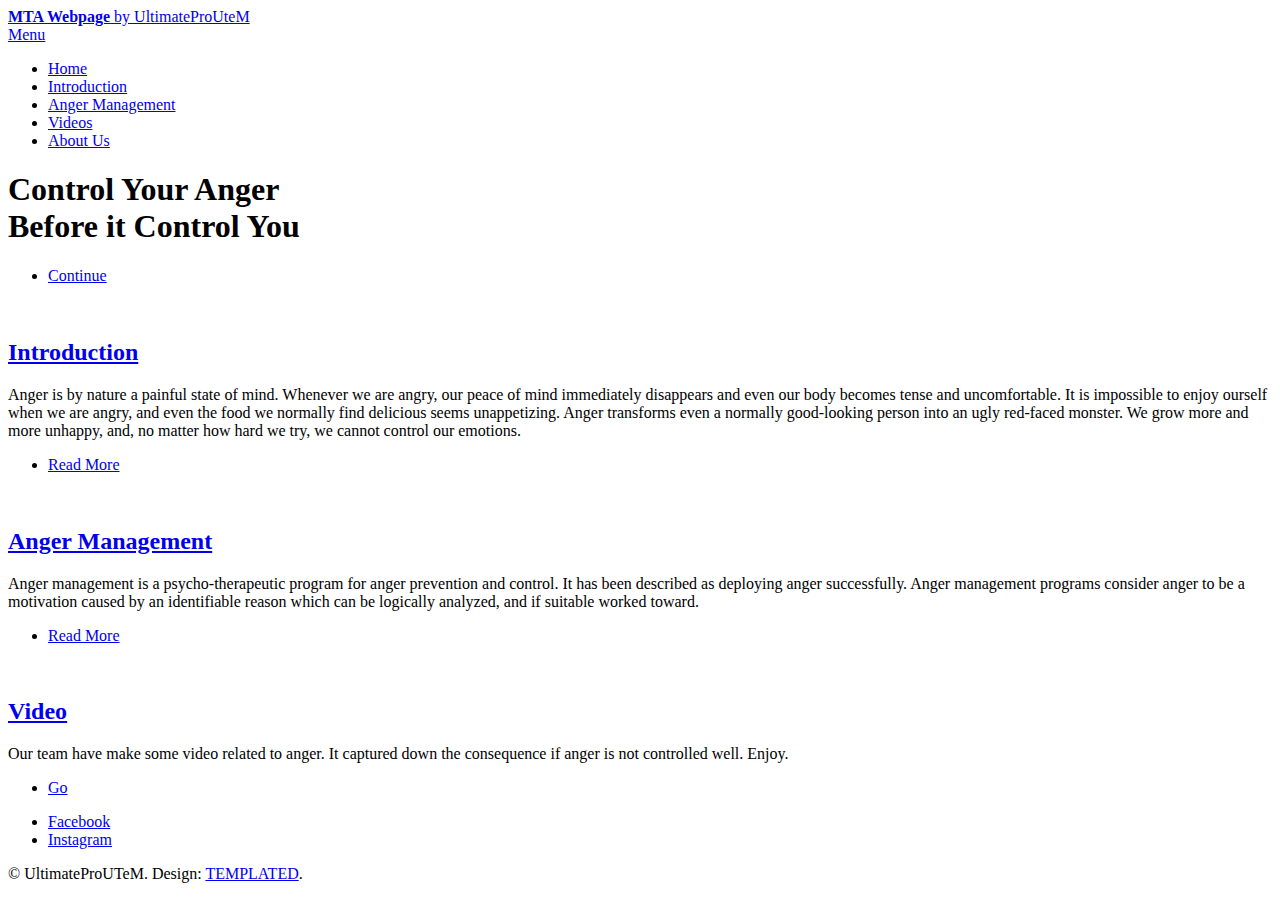
==== index.html @ 997099a2 "Add files via upload" ====
<!DOCTYPE HTML>

<html>
	<head>
		<title>MTA</title>
		<meta charset="utf-8" />
		<meta name="viewport" content="width=device-width, initial-scale=1" />
		<link rel="stylesheet" href="assets/css/main.css" />
	</head>
	<body>

		<!-- Header -->
			<header id="header">
				<a href="index.html" class="logo"><strong>MTA Webpage</strong> by UltimateProUteM</a>
				<nav>
					<a href="#menu">Menu</a>
				</nav>
			</header>

		<!-- Nav -->
			<nav id="menu">
				<ul class="links">
					<li><a href="index.html">Home</a></li>
					<li><a href="generic.html">Introduction</a></li>
					<li><a href="angermanagement.html">Anger Management</a></li>
					<li><a href="elements.html">Videos</a></li>
					<li><a href="aboutus.html">About Us</a></li>
				</ul>
			</nav>

		<!-- Banner -->
			<section id="banner">
				<div class="inner">
					<h1>Control Your Anger <br />
					Before it Control You</h1>
					<ul class="actions">
						<li><a href="#one" class="button alt scrolly big">Continue</a></li>
					</ul>
				</div>
			</section>

		<!-- One -->
			<article id="one" class="post style1">
				<div class="image">
					<img src="images/pic14.jpg" alt="" data-position="75% center" />
				</div>
				<div class="content">
					<div class="inner">
						<header>
							<h2><a href="generic.html">Introduction</a></h2>
						</header>
						<p>Anger is by nature a painful state of mind. Whenever we are angry, our peace of mind immediately disappears and even our body becomes tense and uncomfortable. It is impossible to enjoy ourself when we are angry, and even the food we normally find delicious seems unappetizing. Anger transforms even a normally good-looking person into an ugly red-faced monster. We grow more and more unhappy, and, no matter how hard we try, we cannot control our emotions.</p>
						<ul class="actions">
							<li><a href="generic.html" class="button alt">Read More</a></li>
						</ul>
					</div>
					<div class="postnav">
						<a href="#" class="prev disabled"><span class="icon fa-chevron-up"></span></a>
						<a href="#two" class="scrolly next"><span class="icon fa-chevron-down"></span></a>
					</div>
				</div>
			</article>

		<!-- Two -->
			<article id="two" class="post invert style1 alt">
				<div class="image">
					<img src="images/pic13.jpg" alt="" data-position="10% center" />
				</div>
				<div class="content">
					<div class="inner">
						<header>
							<h2><a href="angermanagement.html">Anger Management</a></h2>
						</header>
						<p>Anger management is a psycho-therapeutic program for anger prevention and control. It has been described as deploying anger successfully. Anger management programs consider anger to be a motivation caused by an identifiable reason which can be logically analyzed, and if suitable worked toward.</p>
						<ul class="actions">
							<li><a href="angermanagement.html" class="button alt">Read More</a></li>
						</ul>
					</div>
					<div class="postnav">
						<a href="#one" class="scrolly prev"><span class="icon fa-chevron-up"></span></a>
						<a href="#three" class="scrolly next"><span class="icon fa-chevron-down"></span></a>
					</div>
				</div>
			</article>

		<!-- Three -->
			<article id="three" class="post style2">
				<div class="image">
					<img src="images/pic12.jpg" alt="" data-position="80% center" />
				</div>
				<div class="content">
					<div class="inner">
						<header>
							<h2><a href="generic.html">Video</a></h2>
						</header>
						<p>Our team have make some video related to anger. It captured down the consequence if anger is not controlled well. Enjoy.</p>
						<ul class="actions">
							<li><a href="elements.html" class="button alt">Go</a></li>
						</ul>
					</div>
					<div class="postnav">
						<a href="#two" class="scrolly prev"><span class="icon fa-chevron-up"></span></a>
						<a href="#four" class="scrolly next"><span class="icon fa-chevron-down"></span></a>
					</div>
				</div>
			</article>
		<!-- Footer -->
			<footer id="footer">
				<ul class="icons">
					<li><a href="https://www.facebook.com/chong.zhizyong?ref=br_rs" class="icon fa-facebook"><span class="label">Facebook</span></a></li>
					<li><a href="#" class="icon fa-instagram"><span class="label">Instagram</span></a></li>
				</ul>
				<div class="copyright">
					&copy; UltimateProUTeM. Design: <a href="https://templated.co">TEMPLATED</a>.
				</div>
			</footer>

		<!-- Scripts -->
			<script src="assets/js/jquery.min.js"></script>
			<script src="assets/js/jquery.scrolly.min.js"></script>
			<script src="assets/js/skel.min.js"></script>
			<script src="assets/js/util.js"></script>
			<script src="assets/js/main.js"></script>

	</body>
</html>
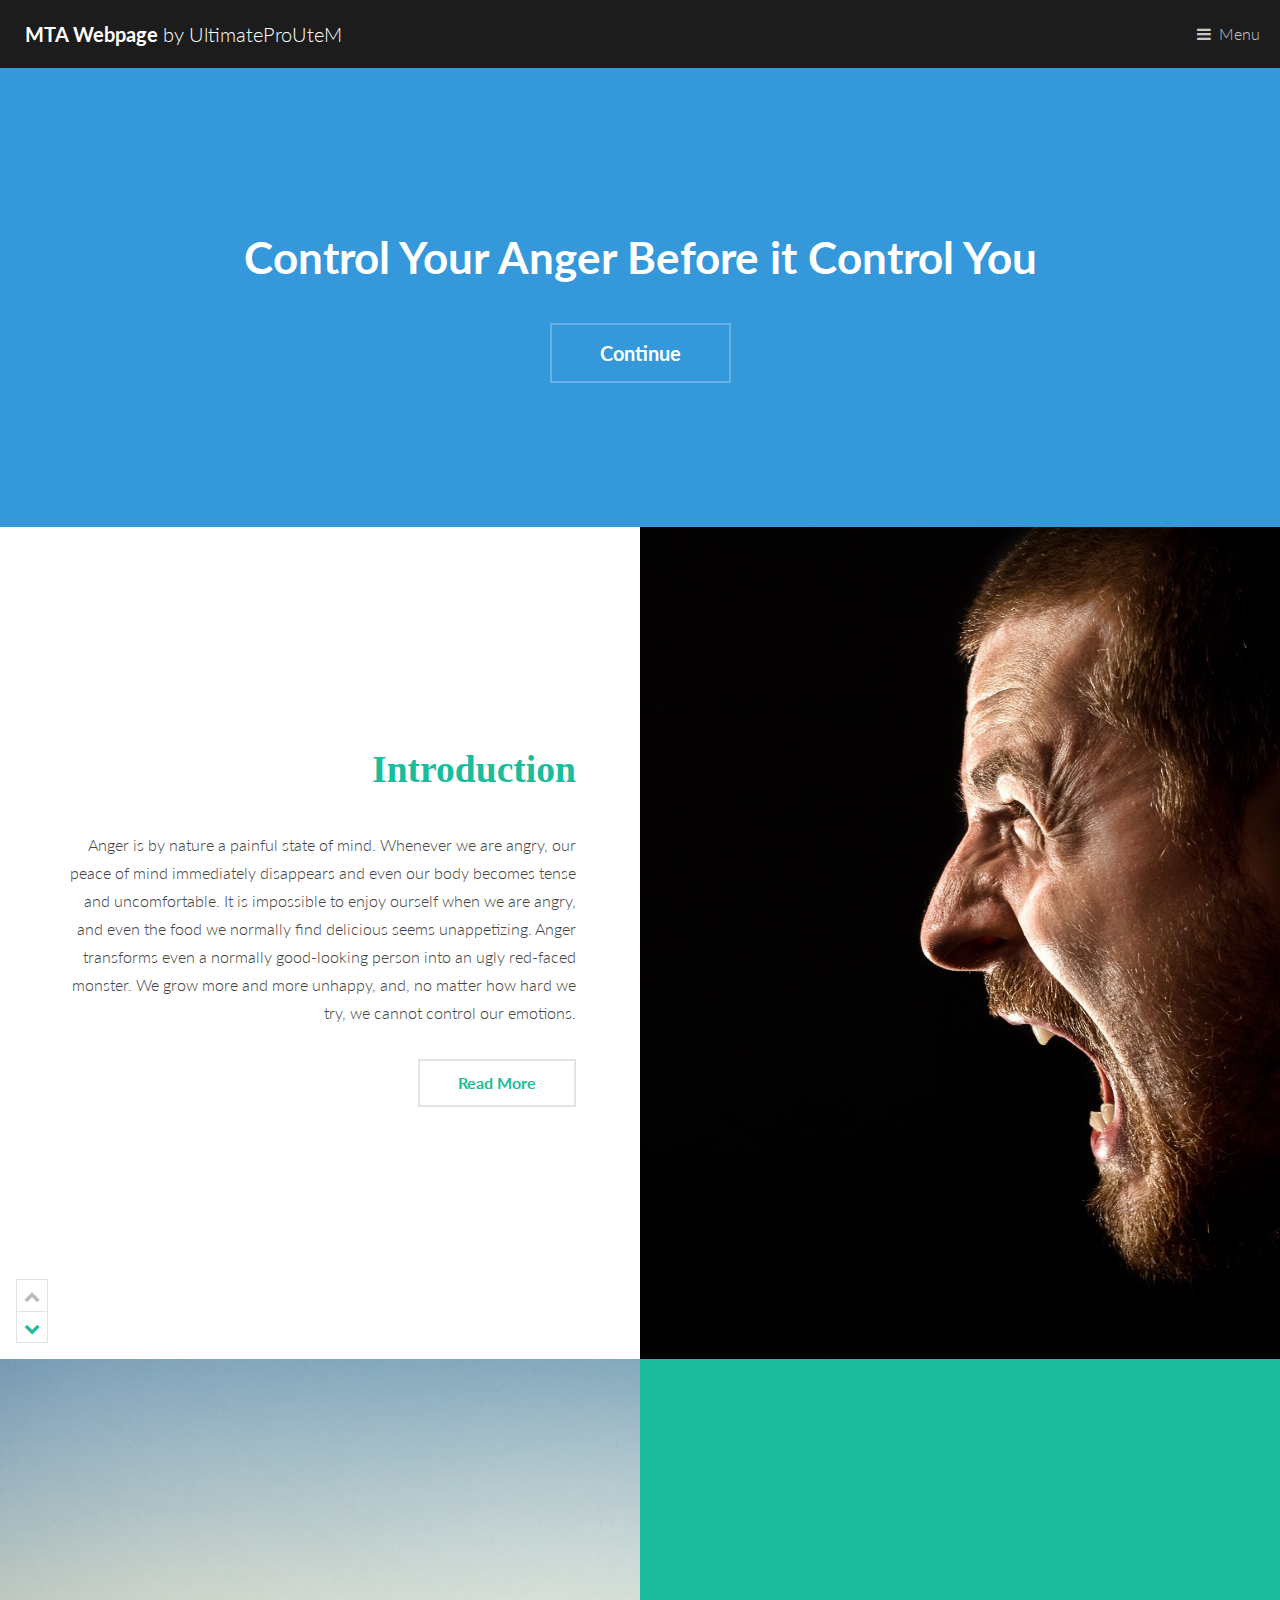
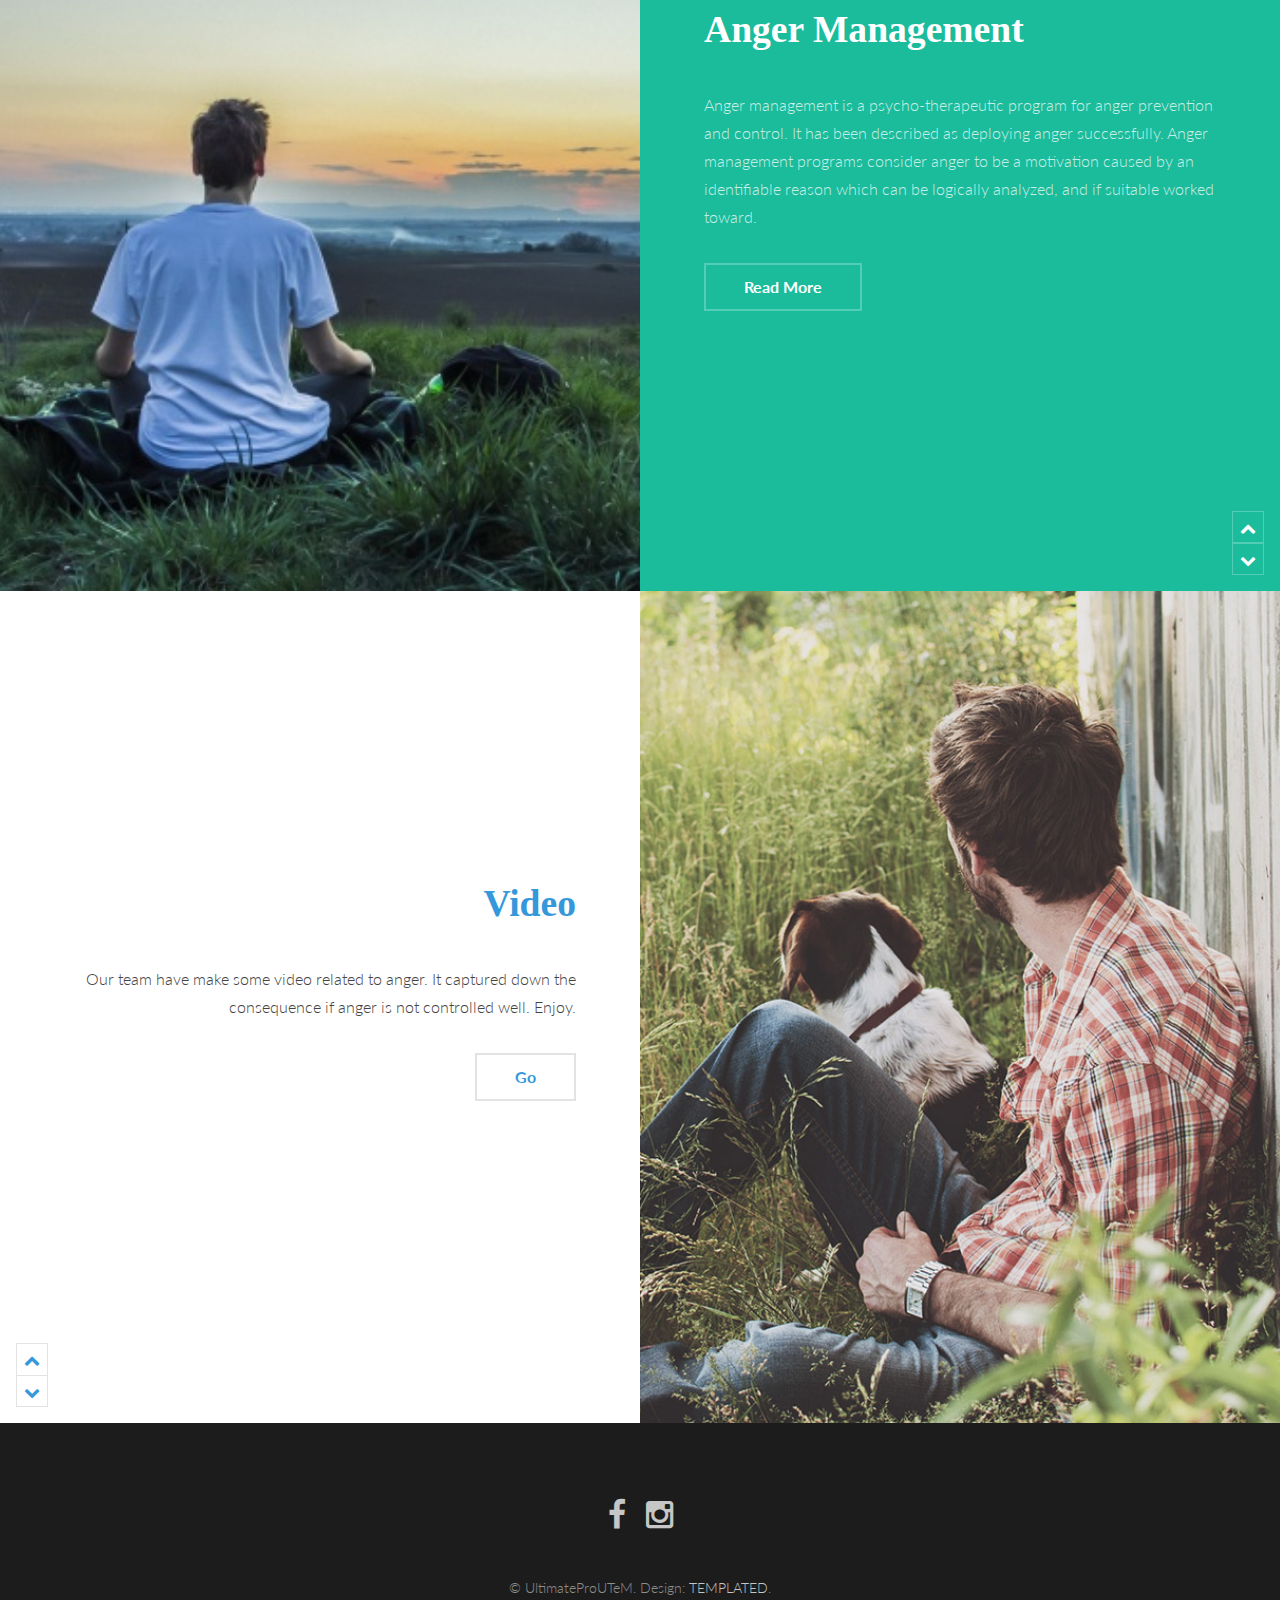
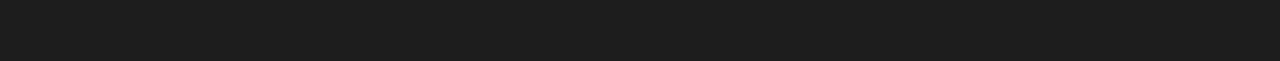
==== commit 951e8641: "Add files via upload" ====
--- a/index.html
+++ b/index.html
@@ -5,6 +5,7 @@
 		<title>MTA</title>
 		<meta charset="utf-8" />
 		<meta name="viewport" content="width=device-width, initial-scale=1" />
+		<link rel="shortcut icon" type="image/x-icon" href="favicon.ico">
 		<link rel="stylesheet" href="assets/css/main.css" />
 	</head>
 	<body>
--- a/assets/css/main.css
+++ b/assets/css/main.css
@@ -0,0 +1,4549 @@
+@charset "UTF-8";
+@import url(font-awesome.min.css);
+@import url("https://fonts.googleapis.com/css?family=Lato:300,700,300italic,700italic");
+
+/*
+	Binary by TEMPLATED
+	templated.co @templatedco
+	Released for free under the Creative Commons Attribution 3.0 license (templated.co/license)
+*/
+
+/* Reset */
+
+	html, body, div, span, applet, object, iframe, h1, h2, h3, h4, h5, h6, p, blockquote, pre, a, abbr, acronym, address, big, cite, code, del, dfn, em, img, ins, kbd, q, s, samp, small, strike, strong, sub, sup, tt, var, b, u, i, center, dl, dt, dd, ol, ul, li, fieldset, form, label, legend, table, caption, tbody, tfoot, thead, tr, th, td, article, aside, canvas, details, embed, figure, figcaption, footer, header, hgroup, menu, nav, output, ruby, section, summary, time, mark, audio, video {
+		margin: 0;
+		padding: 0;
+		border: 0;
+		font-size: 100%;
+		font: inherit;
+		vertical-align: baseline;
+	}
+
+	article, aside, details, figcaption, figure, footer, header, hgroup, menu, nav, section {
+		display: block;
+	}
+
+	body {
+		line-height: 1;
+	}
+
+	ol, ul {
+		list-style: none;
+	}
+
+	blockquote, q {
+		quotes: none;
+	}
+
+	blockquote:before, blockquote:after, q:before, q:after {
+		content: '';
+		content: none;
+	}
+
+	table {
+		border-collapse: collapse;
+		border-spacing: 0;
+	}
+
+	body {
+		-webkit-text-size-adjust: none;
+	}
+
+/* Box Model */
+
+	*, *:before, *:after {
+		-moz-box-sizing: border-box;
+		-webkit-box-sizing: border-box;
+		box-sizing: border-box;
+	}
+
+/* Containers */
+
+	.container {
+		margin-left: auto;
+		margin-right: auto;
+	}
+
+	.container.\31 25\25 {
+		width: 100%;
+		max-width: 100em;
+		min-width: 80em;
+	}
+
+	.container.\37 5\25 {
+		width: 60em;
+	}
+
+	.container.\35 0\25 {
+		width: 40em;
+	}
+
+	.container.\32 5\25 {
+		width: 20em;
+	}
+
+	.container {
+		width: 80em;
+	}
+
+	@media screen and (max-width: 1680px) {
+
+		.container.\31 25\25 {
+			width: 100%;
+			max-width: 100em;
+			min-width: 80em;
+		}
+
+		.container.\37 5\25 {
+			width: 60em;
+		}
+
+		.container.\35 0\25 {
+			width: 40em;
+		}
+
+		.container.\32 5\25 {
+			width: 20em;
+		}
+
+		.container {
+			width: 80em;
+		}
+
+	}
+
+	@media screen and (max-width: 1280px) {
+
+		.container.\31 25\25 {
+			width: 100%;
+			max-width: 81.25em;
+			min-width: 65em;
+		}
+
+		.container.\37 5\25 {
+			width: 48.75em;
+		}
+
+		.container.\35 0\25 {
+			width: 32.5em;
+		}
+
+		.container.\32 5\25 {
+			width: 16.25em;
+		}
+
+		.container {
+			width: 65em;
+		}
+
+	}
+
+	@media screen and (max-width: 980px) {
+
+		.container.\31 25\25 {
+			width: 100%;
+			max-width: 112.5%;
+			min-width: 90%;
+		}
+
+		.container.\37 5\25 {
+			width: 67.5%;
+		}
+
+		.container.\35 0\25 {
+			width: 45%;
+		}
+
+		.container.\32 5\25 {
+			width: 22.5%;
+		}
+
+		.container {
+			width: 90%;
+		}
+
+	}
+
+	@media screen and (max-width: 736px) {
+
+		.container.\31 25\25 {
+			width: 100%;
+			max-width: 112.5%;
+			min-width: 90%;
+		}
+
+		.container.\37 5\25 {
+			width: 67.5%;
+		}
+
+		.container.\35 0\25 {
+			width: 45%;
+		}
+
+		.container.\32 5\25 {
+			width: 22.5%;
+		}
+
+		.container {
+			width: 90% !important;
+		}
+
+	}
+
+	@media screen and (max-width: 480px) {
+
+		.container.\31 25\25 {
+			width: 100%;
+			max-width: 112.5%;
+			min-width: 90%;
+		}
+
+		.container.\37 5\25 {
+			width: 67.5%;
+		}
+
+		.container.\35 0\25 {
+			width: 45%;
+		}
+
+		.container.\32 5\25 {
+			width: 22.5%;
+		}
+
+		.container {
+			width: 90% !important;
+		}
+
+	}
+
+/* Grid */
+
+	.row {
+		border-bottom: solid 1px transparent;
+		-moz-box-sizing: border-box;
+		-webkit-box-sizing: border-box;
+		box-sizing: border-box;
+	}
+
+	.row > * {
+		float: left;
+		-moz-box-sizing: border-box;
+		-webkit-box-sizing: border-box;
+		box-sizing: border-box;
+	}
+
+	.row:after, .row:before {
+		content: '';
+		display: block;
+		clear: both;
+		height: 0;
+	}
+
+	.row.uniform > * > :first-child {
+		margin-top: 0;
+	}
+
+	.row.uniform > * > :last-child {
+		margin-bottom: 0;
+	}
+
+	.row.\30 \25 > * {
+		padding: 0 0 0 0em;
+	}
+
+	.row.\30 \25 {
+		margin: 0 0 -1px 0em;
+	}
+
+	.row.uniform.\30 \25 > * {
+		padding: 0em 0 0 0em;
+	}
+
+	.row.uniform.\30 \25 {
+		margin: 0em 0 -1px 0em;
+	}
+
+	.row > * {
+		padding: 0 0 0 2em;
+	}
+
+	.row {
+		margin: 0 0 -1px -2em;
+	}
+
+	.row.uniform > * {
+		padding: 2em 0 0 2em;
+	}
+
+	.row.uniform {
+		margin: -2em 0 -1px -2em;
+	}
+
+	.row.\32 00\25 > * {
+		padding: 0 0 0 4em;
+	}
+
+	.row.\32 00\25 {
+		margin: 0 0 -1px -4em;
+	}
+
+	.row.uniform.\32 00\25 > * {
+		padding: 4em 0 0 4em;
+	}
+
+	.row.uniform.\32 00\25 {
+		margin: -4em 0 -1px -4em;
+	}
+
+	.row.\31 50\25 > * {
+		padding: 0 0 0 3em;
+	}
+
+	.row.\31 50\25 {
+		margin: 0 0 -1px -3em;
+	}
+
+	.row.uniform.\31 50\25 > * {
+		padding: 3em 0 0 3em;
+	}
+
+	.row.uniform.\31 50\25 {
+		margin: -3em 0 -1px -3em;
+	}
+
+	.row.\35 0\25 > * {
+		padding: 0 0 0 1em;
+	}
+
+	.row.\35 0\25 {
+		margin: 0 0 -1px -1em;
+	}
+
+	.row.uniform.\35 0\25 > * {
+		padding: 1em 0 0 1em;
+	}
+
+	.row.uniform.\35 0\25 {
+		margin: -1em 0 -1px -1em;
+	}
+
+	.row.\32 5\25 > * {
+		padding: 0 0 0 0.5em;
+	}
+
+	.row.\32 5\25 {
+		margin: 0 0 -1px -0.5em;
+	}
+
+	.row.uniform.\32 5\25 > * {
+		padding: 0.5em 0 0 0.5em;
+	}
+
+	.row.uniform.\32 5\25 {
+		margin: -0.5em 0 -1px -0.5em;
+	}
+
+	.\31 2u, .\31 2u\24 {
+		width: 100%;
+		clear: none;
+		margin-left: 0;
+	}
+
+	.\31 1u, .\31 1u\24 {
+		width: 91.6666666667%;
+		clear: none;
+		margin-left: 0;
+	}
+
+	.\31 0u, .\31 0u\24 {
+		width: 83.3333333333%;
+		clear: none;
+		margin-left: 0;
+	}
+
+	.\39 u, .\39 u\24 {
+		width: 75%;
+		clear: none;
+		margin-left: 0;
+	}
+
+	.\38 u, .\38 u\24 {
+		width: 66.6666666667%;
+		clear: none;
+		margin-left: 0;
+	}
+
+	.\37 u, .\37 u\24 {
+		width: 58.3333333333%;
+		clear: none;
+		margin-left: 0;
+	}
+
+	.\36 u, .\36 u\24 {
+		width: 50%;
+		clear: none;
+		margin-left: 0;
+	}
+
+	.\35 u, .\35 u\24 {
+		width: 41.6666666667%;
+		clear: none;
+		margin-left: 0;
+	}
+
+	.\34 u, .\34 u\24 {
+		width: 33.3333333333%;
+		clear: none;
+		margin-left: 0;
+	}
+
+	.\33 u, .\33 u\24 {
+		width: 25%;
+		clear: none;
+		margin-left: 0;
+	}
+
+	.\32 u, .\32 u\24 {
+		width: 16.6666666667%;
+		clear: none;
+		margin-left: 0;
+	}
+
+	.\31 u, .\31 u\24 {
+		width: 8.3333333333%;
+		clear: none;
+		margin-left: 0;
+	}
+
+	.\31 2u\24 + *,
+	.\31 1u\24 + *,
+	.\31 0u\24 + *,
+	.\39 u\24 + *,
+	.\38 u\24 + *,
+	.\37 u\24 + *,
+	.\36 u\24 + *,
+	.\35 u\24 + *,
+	.\34 u\24 + *,
+	.\33 u\24 + *,
+	.\32 u\24 + *,
+	.\31 u\24 + * {
+		clear: left;
+	}
+
+	.\-11u {
+		margin-left: 91.66667%;
+	}
+
+	.\-10u {
+		margin-left: 83.33333%;
+	}
+
+	.\-9u {
+		margin-left: 75%;
+	}
+
+	.\-8u {
+		margin-left: 66.66667%;
+	}
+
+	.\-7u {
+		margin-left: 58.33333%;
+	}
+
+	.\-6u {
+		margin-left: 50%;
+	}
+
+	.\-5u {
+		margin-left: 41.66667%;
+	}
+
+	.\-4u {
+		margin-left: 33.33333%;
+	}
+
+	.\-3u {
+		margin-left: 25%;
+	}
+
+	.\-2u {
+		margin-left: 16.66667%;
+	}
+
+	.\-1u {
+		margin-left: 8.33333%;
+	}
+
+	@media screen and (max-width: 1680px) {
+
+		.row > * {
+			padding: 0 0 0 2em;
+		}
+
+		.row {
+			margin: 0 0 -1px -2em;
+		}
+
+		.row.uniform > * {
+			padding: 2em 0 0 2em;
+		}
+
+		.row.uniform {
+			margin: -2em 0 -1px -2em;
+		}
+
+		.row.\32 00\25 > * {
+			padding: 0 0 0 4em;
+		}
+
+		.row.\32 00\25 {
+			margin: 0 0 -1px -4em;
+		}
+
+		.row.uniform.\32 00\25 > * {
+			padding: 4em 0 0 4em;
+		}
+
+		.row.uniform.\32 00\25 {
+			margin: -4em 0 -1px -4em;
+		}
+
+		.row.\31 50\25 > * {
+			padding: 0 0 0 3em;
+		}
+
+		.row.\31 50\25 {
+			margin: 0 0 -1px -3em;
+		}
+
+		.row.uniform.\31 50\25 > * {
+			padding: 3em 0 0 3em;
+		}
+
+		.row.uniform.\31 50\25 {
+			margin: -3em 0 -1px -3em;
+		}
+
+		.row.\35 0\25 > * {
+			padding: 0 0 0 1em;
+		}
+
+		.row.\35 0\25 {
+			margin: 0 0 -1px -1em;
+		}
+
+		.row.uniform.\35 0\25 > * {
+			padding: 1em 0 0 1em;
+		}
+
+		.row.uniform.\35 0\25 {
+			margin: -1em 0 -1px -1em;
+		}
+
+		.row.\32 5\25 > * {
+			padding: 0 0 0 0.5em;
+		}
+
+		.row.\32 5\25 {
+			margin: 0 0 -1px -0.5em;
+		}
+
+		.row.uniform.\32 5\25 > * {
+			padding: 0.5em 0 0 0.5em;
+		}
+
+		.row.uniform.\32 5\25 {
+			margin: -0.5em 0 -1px -0.5em;
+		}
+
+		.\31 2u\28xlarge\29, .\31 2u\24\28xlarge\29 {
+			width: 100%;
+			clear: none;
+			margin-left: 0;
+		}
+
+		.\31 1u\28xlarge\29, .\31 1u\24\28xlarge\29 {
+			width: 91.6666666667%;
+			clear: none;
+			margin-left: 0;
+		}
+
+		.\31 0u\28xlarge\29, .\31 0u\24\28xlarge\29 {
+			width: 83.3333333333%;
+			clear: none;
+			margin-left: 0;
+		}
+
+		.\39 u\28xlarge\29, .\39 u\24\28xlarge\29 {
+			width: 75%;
+			clear: none;
+			margin-left: 0;
+		}
+
+		.\38 u\28xlarge\29, .\38 u\24\28xlarge\29 {
+			width: 66.6666666667%;
+			clear: none;
+			margin-left: 0;
+		}
+
+		.\37 u\28xlarge\29, .\37 u\24\28xlarge\29 {
+			width: 58.3333333333%;
+			clear: none;
+			margin-left: 0;
+		}
+
+		.\36 u\28xlarge\29, .\36 u\24\28xlarge\29 {
+			width: 50%;
+			clear: none;
+			margin-left: 0;
+		}
+
+		.\35 u\28xlarge\29, .\35 u\24\28xlarge\29 {
+			width: 41.6666666667%;
+			clear: none;
+			margin-left: 0;
+		}
+
+		.\34 u\28xlarge\29, .\34 u\24\28xlarge\29 {
+			width: 33.3333333333%;
+			clear: none;
+			margin-left: 0;
+		}
+
+		.\33 u\28xlarge\29, .\33 u\24\28xlarge\29 {
+			width: 25%;
+			clear: none;
+			margin-left: 0;
+		}
+
+		.\32 u\28xlarge\29, .\32 u\24\28xlarge\29 {
+			width: 16.6666666667%;
+			clear: none;
+			margin-left: 0;
+		}
+
+		.\31 u\28xlarge\29, .\31 u\24\28xlarge\29 {
+			width: 8.3333333333%;
+			clear: none;
+			margin-left: 0;
+		}
+
+		.\31 2u\24\28xlarge\29 + *,
+		.\31 1u\24\28xlarge\29 + *,
+		.\31 0u\24\28xlarge\29 + *,
+		.\39 u\24\28xlarge\29 + *,
+		.\38 u\24\28xlarge\29 + *,
+		.\37 u\24\28xlarge\29 + *,
+		.\36 u\24\28xlarge\29 + *,
+		.\35 u\24\28xlarge\29 + *,
+		.\34 u\24\28xlarge\29 + *,
+		.\33 u\24\28xlarge\29 + *,
+		.\32 u\24\28xlarge\29 + *,
+		.\31 u\24\28xlarge\29 + * {
+			clear: left;
+		}
+
+		.\-11u\28xlarge\29 {
+			margin-left: 91.66667%;
+		}
+
+		.\-10u\28xlarge\29 {
+			margin-left: 83.33333%;
+		}
+
+		.\-9u\28xlarge\29 {
+			margin-left: 75%;
+		}
+
+		.\-8u\28xlarge\29 {
+			margin-left: 66.66667%;
+		}
+
+		.\-7u\28xlarge\29 {
+			margin-left: 58.33333%;
+		}
+
+		.\-6u\28xlarge\29 {
+			margin-left: 50%;
+		}
+
+		.\-5u\28xlarge\29 {
+			margin-left: 41.66667%;
+		}
+
+		.\-4u\28xlarge\29 {
+			margin-left: 33.33333%;
+		}
+
+		.\-3u\28xlarge\29 {
+			margin-left: 25%;
+		}
+
+		.\-2u\28xlarge\29 {
+			margin-left: 16.66667%;
+		}
+
+		.\-1u\28xlarge\29 {
+			margin-left: 8.33333%;
+		}
+
+	}
+
+	@media screen and (max-width: 1280px) {
+
+		.row > * {
+			padding: 0 0 0 1.5em;
+		}
+
+		.row {
+			margin: 0 0 -1px -1.5em;
+		}
+
+		.row.uniform > * {
+			padding: 1.5em 0 0 1.5em;
+		}
+
+		.row.uniform {
+			margin: -1.5em 0 -1px -1.5em;
+		}
+
+		.row.\32 00\25 > * {
+			padding: 0 0 0 3em;
+		}
+
+		.row.\32 00\25 {
+			margin: 0 0 -1px -3em;
+		}
+
+		.row.uniform.\32 00\25 > * {
+			padding: 3em 0 0 3em;
+		}
+
+		.row.uniform.\32 00\25 {
+			margin: -3em 0 -1px -3em;
+		}
+
+		.row.\31 50\25 > * {
+			padding: 0 0 0 2.25em;
+		}
+
+		.row.\31 50\25 {
+			margin: 0 0 -1px -2.25em;
+		}
+
+		.row.uniform.\31 50\25 > * {
+			padding: 2.25em 0 0 2.25em;
+		}
+
+		.row.uniform.\31 50\25 {
+			margin: -2.25em 0 -1px -2.25em;
+		}
+
+		.row.\35 0\25 > * {
+			padding: 0 0 0 0.75em;
+		}
+
+		.row.\35 0\25 {
+			margin: 0 0 -1px -0.75em;
+		}
+
+		.row.uniform.\35 0\25 > * {
+			padding: 0.75em 0 0 0.75em;
+		}
+
+		.row.uniform.\35 0\25 {
+			margin: -0.75em 0 -1px -0.75em;
+		}
+
+		.row.\32 5\25 > * {
+			padding: 0 0 0 0.375em;
+		}
+
+		.row.\32 5\25 {
+			margin: 0 0 -1px -0.375em;
+		}
+
+		.row.uniform.\32 5\25 > * {
+			padding: 0.375em 0 0 0.375em;
+		}
+
+		.row.uniform.\32 5\25 {
+			margin: -0.375em 0 -1px -0.375em;
+		}
+
+		.\31 2u\28large\29, .\31 2u\24\28large\29 {
+			width: 100%;
+			clear: none;
+			margin-left: 0;
+		}
+
+		.\31 1u\28large\29, .\31 1u\24\28large\29 {
+			width: 91.6666666667%;
+			clear: none;
+			margin-left: 0;
+		}
+
+		.\31 0u\28large\29, .\31 0u\24\28large\29 {
+			width: 83.3333333333%;
+			clear: none;
+			margin-left: 0;
+		}
+
+		.\39 u\28large\29, .\39 u\24\28large\29 {
+			width: 75%;
+			clear: none;
+			margin-left: 0;
+		}
+
+		.\38 u\28large\29, .\38 u\24\28large\29 {
+			width: 66.6666666667%;
+			clear: none;
+			margin-left: 0;
+		}
+
+		.\37 u\28large\29, .\37 u\24\28large\29 {
+			width: 58.3333333333%;
+			clear: none;
+			margin-left: 0;
+		}
+
+		.\36 u\28large\29, .\36 u\24\28large\29 {
+			width: 50%;
+			clear: none;
+			margin-left: 0;
+		}
+
+		.\35 u\28large\29, .\35 u\24\28large\29 {
+			width: 41.6666666667%;
+			clear: none;
+			margin-left: 0;
+		}
+
+		.\34 u\28large\29, .\34 u\24\28large\29 {
+			width: 33.3333333333%;
+			clear: none;
+			margin-left: 0;
+		}
+
+		.\33 u\28large\29, .\33 u\24\28large\29 {
+			width: 25%;
+			clear: none;
+			margin-left: 0;
+		}
+
+		.\32 u\28large\29, .\32 u\24\28large\29 {
+			width: 16.6666666667%;
+			clear: none;
+			margin-left: 0;
+		}
+
+		.\31 u\28large\29, .\31 u\24\28large\29 {
+			width: 8.3333333333%;
+			clear: none;
+			margin-left: 0;
+		}
+
+		.\31 2u\24\28large\29 + *,
+		.\31 1u\24\28large\29 + *,
+		.\31 0u\24\28large\29 + *,
+		.\39 u\24\28large\29 + *,
+		.\38 u\24\28large\29 + *,
+		.\37 u\24\28large\29 + *,
+		.\36 u\24\28large\29 + *,
+		.\35 u\24\28large\29 + *,
+		.\34 u\24\28large\29 + *,
+		.\33 u\24\28large\29 + *,
+		.\32 u\24\28large\29 + *,
+		.\31 u\24\28large\29 + * {
+			clear: left;
+		}
+
+		.\-11u\28large\29 {
+			margin-left: 91.66667%;
+		}
+
+		.\-10u\28large\29 {
+			margin-left: 83.33333%;
+		}
+
+		.\-9u\28large\29 {
+			margin-left: 75%;
+		}
+
+		.\-8u\28large\29 {
+			margin-left: 66.66667%;
+		}
+
+		.\-7u\28large\29 {
+			margin-left: 58.33333%;
+		}
+
+		.\-6u\28large\29 {
+			margin-left: 50%;
+		}
+
+		.\-5u\28large\29 {
+			margin-left: 41.66667%;
+		}
+
+		.\-4u\28large\29 {
+			margin-left: 33.33333%;
+		}
+
+		.\-3u\28large\29 {
+			margin-left: 25%;
+		}
+
+		.\-2u\28large\29 {
+			margin-left: 16.66667%;
+		}
+
+		.\-1u\28large\29 {
+			margin-left: 8.33333%;
+		}
+
+	}
+
+	@media screen and (max-width: 980px) {
+
+		.row > * {
+			padding: 0 0 0 1.5em;
+		}
+
+		.row {
+			margin: 0 0 -1px -1.5em;
+		}
+
+		.row.uniform > * {
+			padding: 1.5em 0 0 1.5em;
+		}
+
+		.row.uniform {
+			margin: -1.5em 0 -1px -1.5em;
+		}
+
+		.row.\32 00\25 > * {
+			padding: 0 0 0 3em;
+		}
+
+		.row.\32 00\25 {
+			margin: 0 0 -1px -3em;
+		}
+
+		.row.uniform.\32 00\25 > * {
+			padding: 3em 0 0 3em;
+		}
+
+		.row.uniform.\32 00\25 {
+			margin: -3em 0 -1px -3em;
+		}
+
+		.row.\31 50\25 > * {
+			padding: 0 0 0 2.25em;
+		}
+
+		.row.\31 50\25 {
+			margin: 0 0 -1px -2.25em;
+		}
+
+		.row.uniform.\31 50\25 > * {
+			padding: 2.25em 0 0 2.25em;
+		}
+
+		.row.uniform.\31 50\25 {
+			margin: -2.25em 0 -1px -2.25em;
+		}
+
+		.row.\35 0\25 > * {
+			padding: 0 0 0 0.75em;
+		}
+
+		.row.\35 0\25 {
+			margin: 0 0 -1px -0.75em;
+		}
+
+		.row.uniform.\35 0\25 > * {
+			padding: 0.75em 0 0 0.75em;
+		}
+
+		.row.uniform.\35 0\25 {
+			margin: -0.75em 0 -1px -0.75em;
+		}
+
+		.row.\32 5\25 > * {
+			padding: 0 0 0 0.375em;
+		}
+
+		.row.\32 5\25 {
+			margin: 0 0 -1px -0.375em;
+		}
+
+		.row.uniform.\32 5\25 > * {
+			padding: 0.375em 0 0 0.375em;
+		}
+
+		.row.uniform.\32 5\25 {
+			margin: -0.375em 0 -1px -0.375em;
+		}
+
+		.\31 2u\28medium\29, .\31 2u\24\28medium\29 {
+			width: 100%;
+			clear: none;
+			margin-left: 0;
+		}
+
+		.\31 1u\28medium\29, .\31 1u\24\28medium\29 {
+			width: 91.6666666667%;
+			clear: none;
+			margin-left: 0;
+		}
+
+		.\31 0u\28medium\29, .\31 0u\24\28medium\29 {
+			width: 83.3333333333%;
+			clear: none;
+			margin-left: 0;
+		}
+
+		.\39 u\28medium\29, .\39 u\24\28medium\29 {
+			width: 75%;
+			clear: none;
+			margin-left: 0;
+		}
+
+		.\38 u\28medium\29, .\38 u\24\28medium\29 {
+			width: 66.6666666667%;
+			clear: none;
+			margin-left: 0;
+		}
+
+		.\37 u\28medium\29, .\37 u\24\28medium\29 {
+			width: 58.3333333333%;
+			clear: none;
+			margin-left: 0;
+		}
+
+		.\36 u\28medium\29, .\36 u\24\28medium\29 {
+			width: 50%;
+			clear: none;
+			margin-left: 0;
+		}
+
+		.\35 u\28medium\29, .\35 u\24\28medium\29 {
+			width: 41.6666666667%;
+			clear: none;
+			margin-left: 0;
+		}
+
+		.\34 u\28medium\29, .\34 u\24\28medium\29 {
+			width: 33.3333333333%;
+			clear: none;
+			margin-left: 0;
+		}
+
+		.\33 u\28medium\29, .\33 u\24\28medium\29 {
+			width: 25%;
+			clear: none;
+			margin-left: 0;
+		}
+
+		.\32 u\28medium\29, .\32 u\24\28medium\29 {
+			width: 16.6666666667%;
+			clear: none;
+			margin-left: 0;
+		}
+
+		.\31 u\28medium\29, .\31 u\24\28medium\29 {
+			width: 8.3333333333%;
+			clear: none;
+			margin-left: 0;
+		}
+
+		.\31 2u\24\28medium\29 + *,
+		.\31 1u\24\28medium\29 + *,
+		.\31 0u\24\28medium\29 + *,
+		.\39 u\24\28medium\29 + *,
+		.\38 u\24\28medium\29 + *,
+		.\37 u\24\28medium\29 + *,
+		.\36 u\24\28medium\29 + *,
+		.\35 u\24\28medium\29 + *,
+		.\34 u\24\28medium\29 + *,
+		.\33 u\24\28medium\29 + *,
+		.\32 u\24\28medium\29 + *,
+		.\31 u\24\28medium\29 + * {
+			clear: left;
+		}
+
+		.\-11u\28medium\29 {
+			margin-left: 91.66667%;
+		}
+
+		.\-10u\28medium\29 {
+			margin-left: 83.33333%;
+		}
+
+		.\-9u\28medium\29 {
+			margin-left: 75%;
+		}
+
+		.\-8u\28medium\29 {
+			margin-left: 66.66667%;
+		}
+
+		.\-7u\28medium\29 {
+			margin-left: 58.33333%;
+		}
+
+		.\-6u\28medium\29 {
+			margin-left: 50%;
+		}
+
+		.\-5u\28medium\29 {
+			margin-left: 41.66667%;
+		}
+
+		.\-4u\28medium\29 {
+			margin-left: 33.33333%;
+		}
+
+		.\-3u\28medium\29 {
+			margin-left: 25%;
+		}
+
+		.\-2u\28medium\29 {
+			margin-left: 16.66667%;
+		}
+
+		.\-1u\28medium\29 {
+			margin-left: 8.33333%;
+		}
+
+	}
+
+	@media screen and (max-width: 736px) {
+
+		.row > * {
+			padding: 0 0 0 1.25em;
+		}
+
+		.row {
+			margin: 0 0 -1px -1.25em;
+		}
+
+		.row.uniform > * {
+			padding: 1.25em 0 0 1.25em;
+		}
+
+		.row.uniform {
+			margin: -1.25em 0 -1px -1.25em;
+		}
+
+		.row.\32 00\25 > * {
+			padding: 0 0 0 2.5em;
+		}
+
+		.row.\32 00\25 {
+			margin: 0 0 -1px -2.5em;
+		}
+
+		.row.uniform.\32 00\25 > * {
+			padding: 2.5em 0 0 2.5em;
+		}
+
+		.row.uniform.\32 00\25 {
+			margin: -2.5em 0 -1px -2.5em;
+		}
+
+		.row.\31 50\25 > * {
+			padding: 0 0 0 1.875em;
+		}
+
+		.row.\31 50\25 {
+			margin: 0 0 -1px -1.875em;
+		}
+
+		.row.uniform.\31 50\25 > * {
+			padding: 1.875em 0 0 1.875em;
+		}
+
+		.row.uniform.\31 50\25 {
+			margin: -1.875em 0 -1px -1.875em;
+		}
+
+		.row.\35 0\25 > * {
+			padding: 0 0 0 0.625em;
+		}
+
+		.row.\35 0\25 {
+			margin: 0 0 -1px -0.625em;
+		}
+
+		.row.uniform.\35 0\25 > * {
+			padding: 0.625em 0 0 0.625em;
+		}
+
+		.row.uniform.\35 0\25 {
+			margin: -0.625em 0 -1px -0.625em;
+		}
+
+		.row.\32 5\25 > * {
+			padding: 0 0 0 0.3125em;
+		}
+
+		.row.\32 5\25 {
+			margin: 0 0 -1px -0.3125em;
+		}
+
+		.row.uniform.\32 5\25 > * {
+			padding: 0.3125em 0 0 0.3125em;
+		}
+
+		.row.uniform.\32 5\25 {
+			margin: -0.3125em 0 -1px -0.3125em;
+		}
+
+		.\31 2u\28small\29, .\31 2u\24\28small\29 {
+			width: 100%;
+			clear: none;
+			margin-left: 0;
+		}
+
+		.\31 1u\28small\29, .\31 1u\24\28small\29 {
+			width: 91.6666666667%;
+			clear: none;
+			margin-left: 0;
+		}
+
+		.\31 0u\28small\29, .\31 0u\24\28small\29 {
+			width: 83.3333333333%;
+			clear: none;
+			margin-left: 0;
+		}
+
+		.\39 u\28small\29, .\39 u\24\28small\29 {
+			width: 75%;
+			clear: none;
+			margin-left: 0;
+		}
+
+		.\38 u\28small\29, .\38 u\24\28small\29 {
+			width: 66.6666666667%;
+			clear: none;
+			margin-left: 0;
+		}
+
+		.\37 u\28small\29, .\37 u\24\28small\29 {
+			width: 58.3333333333%;
+			clear: none;
+			margin-left: 0;
+		}
+
+		.\36 u\28small\29, .\36 u\24\28small\29 {
+			width: 50%;
+			clear: none;
+			margin-left: 0;
+		}
+
+		.\35 u\28small\29, .\35 u\24\28small\29 {
+			width: 41.6666666667%;
+			clear: none;
+			margin-left: 0;
+		}
+
+		.\34 u\28small\29, .\34 u\24\28small\29 {
+			width: 33.3333333333%;
+			clear: none;
+			margin-left: 0;
+		}
+
+		.\33 u\28small\29, .\33 u\24\28small\29 {
+			width: 25%;
+			clear: none;
+			margin-left: 0;
+		}
+
+		.\32 u\28small\29, .\32 u\24\28small\29 {
+			width: 16.6666666667%;
+			clear: none;
+			margin-left: 0;
+		}
+
+		.\31 u\28small\29, .\31 u\24\28small\29 {
+			width: 8.3333333333%;
+			clear: none;
+			margin-left: 0;
+		}
+
+		.\31 2u\24\28small\29 + *,
+		.\31 1u\24\28small\29 + *,
+		.\31 0u\24\28small\29 + *,
+		.\39 u\24\28small\29 + *,
+		.\38 u\24\28small\29 + *,
+		.\37 u\24\28small\29 + *,
+		.\36 u\24\28small\29 + *,
+		.\35 u\24\28small\29 + *,
+		.\34 u\24\28small\29 + *,
+		.\33 u\24\28small\29 + *,
+		.\32 u\24\28small\29 + *,
+		.\31 u\24\28small\29 + * {
+			clear: left;
+		}
+
+		.\-11u\28small\29 {
+			margin-left: 91.66667%;
+		}
+
+		.\-10u\28small\29 {
+			margin-left: 83.33333%;
+		}
+
+		.\-9u\28small\29 {
+			margin-left: 75%;
+		}
+
+		.\-8u\28small\29 {
+			margin-left: 66.66667%;
+		}
+
+		.\-7u\28small\29 {
+			margin-left: 58.33333%;
+		}
+
+		.\-6u\28small\29 {
+			margin-left: 50%;
+		}
+
+		.\-5u\28small\29 {
+			margin-left: 41.66667%;
+		}
+
+		.\-4u\28small\29 {
+			margin-left: 33.33333%;
+		}
+
+		.\-3u\28small\29 {
+			margin-left: 25%;
+		}
+
+		.\-2u\28small\29 {
+			margin-left: 16.66667%;
+		}
+
+		.\-1u\28small\29 {
+			margin-left: 8.33333%;
+		}
+
+	}
+
+	@media screen and (max-width: 480px) {
+
+		.row > * {
+			padding: 0 0 0 1.25em;
+		}
+
+		.row {
+			margin: 0 0 -1px -1.25em;
+		}
+
+		.row.uniform > * {
+			padding: 1.25em 0 0 1.25em;
+		}
+
+		.row.uniform {
+			margin: -1.25em 0 -1px -1.25em;
+		}
+
+		.row.\32 00\25 > * {
+			padding: 0 0 0 2.5em;
+		}
+
+		.row.\32 00\25 {
+			margin: 0 0 -1px -2.5em;
+		}
+
+		.row.uniform.\32 00\25 > * {
+			padding: 2.5em 0 0 2.5em;
+		}
+
+		.row.uniform.\32 00\25 {
+			margin: -2.5em 0 -1px -2.5em;
+		}
+
+		.row.\31 50\25 > * {
+			padding: 0 0 0 1.875em;
+		}
+
+		.row.\31 50\25 {
+			margin: 0 0 -1px -1.875em;
+		}
+
+		.row.uniform.\31 50\25 > * {
+			padding: 1.875em 0 0 1.875em;
+		}
+
+		.row.uniform.\31 50\25 {
+			margin: -1.875em 0 -1px -1.875em;
+		}
+
+		.row.\35 0\25 > * {
+			padding: 0 0 0 0.625em;
+		}
+
+		.row.\35 0\25 {
+			margin: 0 0 -1px -0.625em;
+		}
+
+		.row.uniform.\35 0\25 > * {
+			padding: 0.625em 0 0 0.625em;
+		}
+
+		.row.uniform.\35 0\25 {
+			margin: -0.625em 0 -1px -0.625em;
+		}
+
+		.row.\32 5\25 > * {
+			padding: 0 0 0 0.3125em;
+		}
+
+		.row.\32 5\25 {
+			margin: 0 0 -1px -0.3125em;
+		}
+
+		.row.uniform.\32 5\25 > * {
+			padding: 0.3125em 0 0 0.3125em;
+		}
+
+		.row.uniform.\32 5\25 {
+			margin: -0.3125em 0 -1px -0.3125em;
+		}
+
+		.\31 2u\28xsmall\29, .\31 2u\24\28xsmall\29 {
+			width: 100%;
+			clear: none;
+			margin-left: 0;
+		}
+
+		.\31 1u\28xsmall\29, .\31 1u\24\28xsmall\29 {
+			width: 91.6666666667%;
+			clear: none;
+			margin-left: 0;
+		}
+
+		.\31 0u\28xsmall\29, .\31 0u\24\28xsmall\29 {
+			width: 83.3333333333%;
+			clear: none;
+			margin-left: 0;
+		}
+
+		.\39 u\28xsmall\29, .\39 u\24\28xsmall\29 {
+			width: 75%;
+			clear: none;
+			margin-left: 0;
+		}
+
+		.\38 u\28xsmall\29, .\38 u\24\28xsmall\29 {
+			width: 66.6666666667%;
+			clear: none;
+			margin-left: 0;
+		}
+
+		.\37 u\28xsmall\29, .\37 u\24\28xsmall\29 {
+			width: 58.3333333333%;
+			clear: none;
+			margin-left: 0;
+		}
+
+		.\36 u\28xsmall\29, .\36 u\24\28xsmall\29 {
+			width: 50%;
+			clear: none;
+			margin-left: 0;
+		}
+
+		.\35 u\28xsmall\29, .\35 u\24\28xsmall\29 {
+			width: 41.6666666667%;
+			clear: none;
+			margin-left: 0;
+		}
+
+		.\34 u\28xsmall\29, .\34 u\24\28xsmall\29 {
+			width: 33.3333333333%;
+			clear: none;
+			margin-left: 0;
+		}
+
+		.\33 u\28xsmall\29, .\33 u\24\28xsmall\29 {
+			width: 25%;
+			clear: none;
+			margin-left: 0;
+		}
+
+		.\32 u\28xsmall\29, .\32 u\24\28xsmall\29 {
+			width: 16.6666666667%;
+			clear: none;
+			margin-left: 0;
+		}
+
+		.\31 u\28xsmall\29, .\31 u\24\28xsmall\29 {
+			width: 8.3333333333%;
+			clear: none;
+			margin-left: 0;
+		}
+
+		.\31 2u\24\28xsmall\29 + *,
+		.\31 1u\24\28xsmall\29 + *,
+		.\31 0u\24\28xsmall\29 + *,
+		.\39 u\24\28xsmall\29 + *,
+		.\38 u\24\28xsmall\29 + *,
+		.\37 u\24\28xsmall\29 + *,
+		.\36 u\24\28xsmall\29 + *,
+		.\35 u\24\28xsmall\29 + *,
+		.\34 u\24\28xsmall\29 + *,
+		.\33 u\24\28xsmall\29 + *,
+		.\32 u\24\28xsmall\29 + *,
+		.\31 u\24\28xsmall\29 + * {
+			clear: left;
+		}
+
+		.\-11u\28xsmall\29 {
+			margin-left: 91.66667%;
+		}
+
+		.\-10u\28xsmall\29 {
+			margin-left: 83.33333%;
+		}
+
+		.\-9u\28xsmall\29 {
+			margin-left: 75%;
+		}
+
+		.\-8u\28xsmall\29 {
+			margin-left: 66.66667%;
+		}
+
+		.\-7u\28xsmall\29 {
+			margin-left: 58.33333%;
+		}
+
+		.\-6u\28xsmall\29 {
+			margin-left: 50%;
+		}
+
+		.\-5u\28xsmall\29 {
+			margin-left: 41.66667%;
+		}
+
+		.\-4u\28xsmall\29 {
+			margin-left: 33.33333%;
+		}
+
+		.\-3u\28xsmall\29 {
+			margin-left: 25%;
+		}
+
+		.\-2u\28xsmall\29 {
+			margin-left: 16.66667%;
+		}
+
+		.\-1u\28xsmall\29 {
+			margin-left: 8.33333%;
+		}
+
+	}
+
+/* Basic */
+
+	@-ms-viewport {
+		width: device-width;
+	}
+
+	body {
+		-ms-overflow-style: scrollbar;
+	}
+
+	@media screen and (max-width: 480px) {
+
+		html, body {
+			min-width: 320px;
+		}
+
+	}
+
+	body {
+		background: #fff;
+	}
+
+		body.is-loading *, body.is-loading *:before, body.is-loading *:after {
+			-moz-animation: none !important;
+			-webkit-animation: none !important;
+			-ms-animation: none !important;
+			animation: none !important;
+			-moz-transition: none !important;
+			-webkit-transition: none !important;
+			-ms-transition: none !important;
+			transition: none !important;
+		}
+
+/* Type */
+
+	body {
+		background-color: #fff;
+		color: #444;
+	}
+
+	body, input, select, textarea {
+		font-family: "Lato", Arial, Helvetica, sans-serif;
+		font-size: 16pt;
+		font-weight: 300;
+		line-height: 1.75;
+	}
+
+		@media screen and (max-width: 1680px) {
+
+			body, input, select, textarea {
+				font-size: 13pt;
+			}
+
+		}
+
+		@media screen and (max-width: 1280px) {
+
+			body, input, select, textarea {
+				font-size: 12pt;
+			}
+
+		}
+
+	a {
+		text-decoration: none;
+	}
+
+		a:hover {
+			text-decoration: underline;
+		}
+
+	strong, b {
+		font-weight: 700;
+	}
+
+	em, i {
+		font-style: italic;
+	}
+
+	p {
+		margin: 0 0 2em 0;
+	}
+
+	h1, h2, h3, h4, h5, h6 {
+		font-weight: 700;
+		line-height: 1.25;
+		margin: 0 0 1em 0;
+	}
+
+		h1 a, h2 a, h3 a, h4 a, h5 a, h6 a {
+			color: inherit;
+		}
+
+	h1 {
+		font-size: 2.35em;
+	}
+
+	h2 {
+		font-size: 1.5em;
+		font-family:Book Antiqua;
+	}
+
+	h3 {
+		font-size: 1.35em;
+	}
+
+	h4 {
+		font-size: 1.1em;
+	}
+
+	h5 {
+		font-size: 0.9em;
+	}
+
+	h6 {
+		font-size: 0.7em;
+	}
+
+	sub {
+		font-size: 0.8em;
+		position: relative;
+		top: 0.5em;
+	}
+
+	sup {
+		font-size: 0.8em;
+		position: relative;
+		top: -0.5em;
+	}
+
+	blockquote {
+		border-left: solid 4px;
+		font-style: italic;
+		margin: 0 0 2em 0;
+		padding: 0.5em 0 0.5em 2em;
+	}
+
+	code {
+		border-radius: 0;
+		border: solid 1px;
+		font-family: "Courier New", monospace;
+		font-size: 0.9em;
+		margin: 0 0.25em;
+		padding: 0.25em 0.65em;
+	}
+
+	pre {
+		-webkit-overflow-scrolling: touch;
+		font-family: "Courier New", monospace;
+		font-size: 0.9em;
+		margin: 0 0 2em 0;
+	}
+
+		pre code {
+			display: block;
+			line-height: 1.75;
+			padding: 1em 1.5em;
+			overflow-x: auto;
+		}
+
+	hr {
+		border: 0;
+		border-bottom: solid 1px;
+		margin: 2em 0;
+	}
+
+		hr.major {
+			margin: 3em 0;
+		}
+
+	.align-left {
+		text-align: left;
+	}
+
+	.align-center {
+		text-align: center;
+	}
+
+	.align-right {
+		text-align: right;
+	}
+
+	input, select, textarea {
+		color: #555;
+	}
+
+	a {
+		color: #1abc9c;
+	}
+
+	strong, b {
+		color: #555;
+	}
+
+	h1, h2, h3, h4, h5, h6 {
+		color: #555;
+	}
+
+	blockquote {
+		border-left-color: rgba(144, 144, 144, 0.25);
+	}
+
+	code {
+		background: rgba(144, 144, 144, 0.075);
+		border-color: rgba(144, 144, 144, 0.25);
+	}
+
+	hr {
+		border-bottom-color: rgba(144, 144, 144, 0.25);
+	}
+
+/* Box */
+
+	.box {
+		border-radius: 0;
+		border: solid 1px;
+		margin-bottom: 2em;
+		padding: 1.5em;
+	}
+
+		.box > :last-child,
+		.box > :last-child > :last-child,
+		.box > :last-child > :last-child > :last-child {
+			margin-bottom: 0;
+		}
+
+		.box.alt {
+			border: 0;
+			border-radius: 0;
+			padding: 0;
+		}
+
+	.box {
+		border-color: rgba(144, 144, 144, 0.25);
+	}
+
+/* Button */
+
+	input[type="submit"],
+	input[type="reset"],
+	input[type="button"],
+	button,
+	.button {
+		-moz-appearance: none;
+		-webkit-appearance: none;
+		-ms-appearance: none;
+		appearance: none;
+		-moz-transition: background-color 0.2s ease-in-out, color 0.2s ease-in-out;
+		-webkit-transition: background-color 0.2s ease-in-out, color 0.2s ease-in-out;
+		-ms-transition: background-color 0.2s ease-in-out, color 0.2s ease-in-out;
+		transition: background-color 0.2s ease-in-out, color 0.2s ease-in-out;
+		border-radius: 0;
+		border: 0;
+		cursor: pointer;
+		display: inline-block;
+		font-weight: 700;
+		height: 3em;
+		line-height: 3em;
+		padding: 0 2.5em;
+		text-align: center;
+		text-decoration: none;
+		white-space: nowrap;
+	}
+
+		input[type="submit"]:hover,
+		input[type="reset"]:hover,
+		input[type="button"]:hover,
+		button:hover,
+		.button:hover {
+			text-decoration: none;
+		}
+
+		input[type="submit"].icon,
+		input[type="reset"].icon,
+		input[type="button"].icon,
+		button.icon,
+		.button.icon {
+			padding-left: 1.35em;
+		}
+
+			input[type="submit"].icon:before,
+			input[type="reset"].icon:before,
+			input[type="button"].icon:before,
+			button.icon:before,
+			.button.icon:before {
+				margin-right: 0.5em;
+			}
+
+		input[type="submit"].fit,
+		input[type="reset"].fit,
+		input[type="button"].fit,
+		button.fit,
+		.button.fit {
+			display: block;
+			margin: 0 0 1em 0;
+			width: 100%;
+		}
+
+		input[type="submit"].small,
+		input[type="reset"].small,
+		input[type="button"].small,
+		button.small,
+		.button.small {
+			font-size: 0.8em;
+		}
+
+		input[type="submit"].big,
+		input[type="reset"].big,
+		input[type="button"].big,
+		button.big,
+		.button.big {
+			font-size: 1.25em;
+		}
+
+		input[type="submit"].disabled, input[type="submit"]:disabled,
+		input[type="reset"].disabled,
+		input[type="reset"]:disabled,
+		input[type="button"].disabled,
+		input[type="button"]:disabled,
+		button.disabled,
+		button:disabled,
+		.button.disabled,
+		.button:disabled {
+			-moz-pointer-events: none;
+			-webkit-pointer-events: none;
+			-ms-pointer-events: none;
+			pointer-events: none;
+			opacity: 0.25;
+		}
+
+		@media screen and (max-width: 480px) {
+
+			input[type="submit"],
+			input[type="reset"],
+			input[type="button"],
+			button,
+			.button {
+				padding: 0;
+			}
+
+		}
+
+	input[type="submit"],
+	input[type="reset"],
+	input[type="button"],
+	button,
+	.button {
+		background-color: #1abc9c;
+		color: #fff !important;
+	}
+
+		input[type="submit"]:hover,
+		input[type="reset"]:hover,
+		input[type="button"]:hover,
+		button:hover,
+		.button:hover {
+			background-color: #1dd2af;
+		}
+
+		input[type="submit"]:active,
+		input[type="reset"]:active,
+		input[type="button"]:active,
+		button:active,
+		.button:active {
+			background-color: #17a689;
+		}
+
+		input[type="submit"].alt,
+		input[type="reset"].alt,
+		input[type="button"].alt,
+		button.alt,
+		.button.alt {
+			background-color: transparent;
+			box-shadow: inset 0 0 0 2px rgba(144, 144, 144, 0.25);
+			color: #555 !important;
+		}
+
+			input[type="submit"].alt:hover,
+			input[type="reset"].alt:hover,
+			input[type="button"].alt:hover,
+			button.alt:hover,
+			.button.alt:hover {
+				background-color: rgba(144, 144, 144, 0.075);
+			}
+
+			input[type="submit"].alt:active,
+			input[type="reset"].alt:active,
+			input[type="button"].alt:active,
+			button.alt:active,
+			.button.alt:active {
+				background-color: rgba(144, 144, 144, 0.2);
+			}
+
+			input[type="submit"].alt.icon:before,
+			input[type="reset"].alt.icon:before,
+			input[type="button"].alt.icon:before,
+			button.alt.icon:before,
+			.button.alt.icon:before {
+				color: #bbb;
+			}
+
+		input[type="submit"].special,
+		input[type="reset"].special,
+		input[type="button"].special,
+		button.special,
+		.button.special {
+			background-color: #3498db;
+			color: #fff !important;
+		}
+
+			input[type="submit"].special:hover,
+			input[type="reset"].special:hover,
+			input[type="button"].special:hover,
+			button.special:hover,
+			.button.special:hover {
+				background-color: #4aa3df;
+			}
+
+			input[type="submit"].special:active,
+			input[type="reset"].special:active,
+			input[type="button"].special:active,
+			button.special:active,
+			.button.special:active {
+				background-color: #258cd1;
+			}
+
+/* Form */
+
+	form {
+		margin: 0 0 2em 0;
+	}
+
+	label {
+		display: block;
+		font-size: 0.9em;
+		font-weight: 700;
+		margin: 0 0 1em 0;
+	}
+
+	input[type="text"],
+	input[type="password"],
+	input[type="email"],
+	select,
+	textarea {
+		-moz-appearance: none;
+		-webkit-appearance: none;
+		-ms-appearance: none;
+		appearance: none;
+		border-radius: 0;
+		border: none;
+		border: solid 1px;
+		color: inherit;
+		display: block;
+		outline: 0;
+		padding: 0 1em;
+		text-decoration: none;
+		width: 100%;
+	}
+
+		input[type="text"]:invalid,
+		input[type="password"]:invalid,
+		input[type="email"]:invalid,
+		select:invalid,
+		textarea:invalid {
+			box-shadow: none;
+		}
+
+	.select-wrapper {
+		text-decoration: none;
+		display: block;
+		position: relative;
+	}
+
+		.select-wrapper:before {
+			-moz-osx-font-smoothing: grayscale;
+			-webkit-font-smoothing: antialiased;
+			font-family: FontAwesome;
+			font-style: normal;
+			font-weight: normal;
+			text-transform: none !important;
+		}
+
+		.select-wrapper:before {
+			content: '\f078';
+			display: block;
+			height: 2.75em;
+			line-height: 2.75em;
+			pointer-events: none;
+			position: absolute;
+			right: 0;
+			text-align: center;
+			top: 0;
+			width: 2.75em;
+		}
+
+		.select-wrapper select::-ms-expand {
+			display: none;
+		}
+
+	input[type="text"],
+	input[type="password"],
+	input[type="email"],
+	select {
+		height: 2.75em;
+	}
+
+	textarea {
+		padding: 0.75em 1em;
+	}
+
+	input[type="checkbox"],
+	input[type="radio"] {
+		-moz-appearance: none;
+		-webkit-appearance: none;
+		-ms-appearance: none;
+		appearance: none;
+		display: block;
+		float: left;
+		margin-right: -2em;
+		opacity: 0;
+		width: 1em;
+		z-index: -1;
+	}
+
+		input[type="checkbox"] + label,
+		input[type="radio"] + label {
+			text-decoration: none;
+			cursor: pointer;
+			display: inline-block;
+			font-size: 1em;
+			font-weight: 300;
+			padding-left: 2.4em;
+			padding-right: 0.75em;
+			position: relative;
+		}
+
+			input[type="checkbox"] + label:before,
+			input[type="radio"] + label:before {
+				-moz-osx-font-smoothing: grayscale;
+				-webkit-font-smoothing: antialiased;
+				font-family: FontAwesome;
+				font-style: normal;
+				font-weight: normal;
+				text-transform: none !important;
+			}
+
+			input[type="checkbox"] + label:before,
+			input[type="radio"] + label:before {
+				border-radius: 0;
+				border: solid 1px;
+				content: '';
+				display: inline-block;
+				height: 1.65em;
+				left: 0;
+				line-height: 1.58125em;
+				position: absolute;
+				text-align: center;
+				top: 0;
+				width: 1.65em;
+			}
+
+		input[type="checkbox"]:checked + label:before,
+		input[type="radio"]:checked + label:before {
+			content: '\f00c';
+		}
+
+	input[type="checkbox"] + label:before {
+		border-radius: 0;
+	}
+
+	input[type="radio"] + label:before {
+		border-radius: 100%;
+	}
+
+	::-webkit-input-placeholder {
+		opacity: 1.0;
+	}
+
+	:-moz-placeholder {
+		opacity: 1.0;
+	}
+
+	::-moz-placeholder {
+		opacity: 1.0;
+	}
+
+	:-ms-input-placeholder {
+		opacity: 1.0;
+	}
+
+	.formerize-placeholder {
+		opacity: 1.0;
+	}
+
+	label {
+		color: #555;
+	}
+
+	input[type="text"],
+	input[type="password"],
+	input[type="email"],
+	select,
+	textarea {
+		background: rgba(144, 144, 144, 0.075);
+		border-color: rgba(144, 144, 144, 0.25);
+	}
+
+		input[type="text"]:focus,
+		input[type="password"]:focus,
+		input[type="email"]:focus,
+		select:focus,
+		textarea:focus {
+			border-color: #fff;
+			box-shadow: 0 0 0 1px #fff;
+		}
+
+	.select-wrapper:before {
+		color: rgba(144, 144, 144, 0.25);
+	}
+
+	input[type="checkbox"] + label,
+	input[type="radio"] + label {
+		color: #444;
+	}
+
+		input[type="checkbox"] + label:before,
+		input[type="radio"] + label:before {
+			background: rgba(144, 144, 144, 0.075);
+			border-color: rgba(144, 144, 144, 0.25);
+		}
+
+	input[type="checkbox"]:checked + label:before,
+	input[type="radio"]:checked + label:before {
+		background-color: #fff;
+		border-color: #fff;
+		color: #1abc9c;
+	}
+
+	input[type="checkbox"]:focus + label:before,
+	input[type="radio"]:focus + label:before {
+		border-color: #fff;
+		box-shadow: 0 0 0 1px #fff;
+	}
+
+	::-webkit-input-placeholder {
+		color: #bbb !important;
+	}
+
+	:-moz-placeholder {
+		color: #bbb !important;
+	}
+
+	::-moz-placeholder {
+		color: #bbb !important;
+	}
+
+	:-ms-input-placeholder {
+		color: #bbb !important;
+	}
+
+	.formerize-placeholder {
+		color: #bbb !important;
+	}
+
+/* Icon */
+
+	.icon {
+		text-decoration: none;
+		border-bottom: none;
+		position: relative;
+		text-decoration: none !important;
+	}
+
+		.icon:before {
+			-moz-osx-font-smoothing: grayscale;
+			-webkit-font-smoothing: antialiased;
+			font-family: FontAwesome;
+			font-style: normal;
+			font-weight: normal;
+			text-transform: none !important;
+		}
+
+		.icon > .label {
+			display: none;
+		}
+
+	.hc {
+		height: 2em;
+		width: 4em;
+		position: absolute;
+		left: 50%;
+		bottom: 0;
+		margin-left: -2em;
+		display: block;
+		border-radius: 90px 90px 0 0;
+		color: #444;
+		background: #fff;
+	}
+
+		.hc.up {
+			border-radius: 0 0 90px 90px;
+			top: 0;
+			bottom: initial;
+		}
+
+		@media screen and (max-width: 980px) {
+
+			.hc {
+				display: none;
+			}
+
+		}
+
+/* Image */
+
+	.image {
+		border: 0;
+		display: inline-block;
+		position: relative;
+	}
+
+		.image img {
+			display: block;
+		}
+
+		.image.left, .image.right {
+			max-width: 40%;
+		}
+
+			.image.left img, .image.right img {
+				width: 100%;
+			}
+
+		.image.left {
+			float: left;
+			margin: 0 1.5em 1em 0;
+			top: 0.25em;
+		}
+
+		.image.right {
+			float: right;
+			margin: 0 0 1em 1.5em;
+			top: 0.25em;
+		}
+
+		.image.fit {
+			display: block;
+			margin: 0 0 2em 0;
+			width: 100%;
+		}
+
+			.image.fit img {
+				width: 100%;
+			}
+
+		.image.main {
+			display: block;
+			margin: 0 0 3em 0;
+			width: 100%;
+		}
+
+			.image.main img {
+				width: 100%;
+			}
+
+/* List */
+
+	ol {
+		list-style: decimal;
+		margin: 0 0 2em 0;
+		padding-left: 1.25em;
+	}
+
+		ol li {
+			padding-left: 0.25em;
+		}
+
+	ul {
+		list-style: disc;
+		margin: 0 0 2em 0;
+		padding-left: 1em;
+	}
+
+		ul li {
+			padding-left: 0.5em;
+		}
+
+		ul.alt {
+			list-style: none;
+			padding-left: 0;
+		}
+
+			ul.alt li {
+				border-top: solid 1px;
+				padding: 0.5em 0;
+			}
+
+				ul.alt li:first-child {
+					border-top: 0;
+					padding-top: 0;
+				}
+
+		ul.icons {
+			cursor: default;
+			list-style: none;
+			padding-left: 0;
+		}
+
+			ul.icons li {
+				display: inline-block;
+				padding: 0 1em 0 0;
+			}
+
+				ul.icons li:last-child {
+					padding-right: 0;
+				}
+
+				ul.icons li .icon:before {
+					font-size: 2em;
+				}
+
+		ul.actions {
+			cursor: default;
+			list-style: none;
+			padding-left: 0;
+		}
+
+			ul.actions li {
+				display: inline-block;
+				padding: 0 1em 0 0;
+				vertical-align: middle;
+			}
+
+				ul.actions li:last-child {
+					padding-right: 0;
+				}
+
+			ul.actions.small li {
+				padding: 0 0.5em 0 0;
+			}
+
+			ul.actions.vertical li {
+				display: block;
+				padding: 1em 0 0 0;
+			}
+
+				ul.actions.vertical li:first-child {
+					padding-top: 0;
+				}
+
+				ul.actions.vertical li > * {
+					margin-bottom: 0;
+				}
+
+			ul.actions.vertical.small li {
+				padding: 0.5em 0 0 0;
+			}
+
+				ul.actions.vertical.small li:first-child {
+					padding-top: 0;
+				}
+
+			ul.actions.fit {
+				display: table;
+				margin-left: -1em;
+				padding: 0;
+				table-layout: fixed;
+				width: calc(100% + 1em);
+			}
+
+				ul.actions.fit li {
+					display: table-cell;
+					padding: 0 0 0 1em;
+				}
+
+					ul.actions.fit li > * {
+						margin-bottom: 0;
+					}
+
+				ul.actions.fit.small {
+					margin-left: -0.5em;
+					width: calc(100% + 0.5em);
+				}
+
+					ul.actions.fit.small li {
+						padding: 0 0 0 0.5em;
+					}
+
+			@media screen and (max-width: 480px) {
+
+				ul.actions {
+					margin: 0 0 2em 0;
+				}
+
+					ul.actions li {
+						padding: 1em 0 0 0;
+						display: block;
+						text-align: center;
+						width: 100%;
+					}
+
+						ul.actions li:first-child {
+							padding-top: 0;
+						}
+
+						ul.actions li > * {
+							width: 100%;
+							margin: 0 !important;
+						}
+
+							ul.actions li > *.icon:before {
+								margin-left: -2em;
+							}
+
+					ul.actions.small li {
+						padding: 0.5em 0 0 0;
+					}
+
+						ul.actions.small li:first-child {
+							padding-top: 0;
+						}
+
+			}
+
+	dl {
+		margin: 0 0 2em 0;
+	}
+
+		dl dt {
+			display: block;
+			font-weight: 700;
+			margin: 0 0 1em 0;
+		}
+
+		dl dd {
+			margin-left: 2em;
+		}
+
+	ul.alt li {
+		border-top-color: rgba(144, 144, 144, 0.25);
+	}
+
+/* Section/Article */
+
+	section.special, article.special {
+		text-align: center;
+	}
+
+	header p {
+		position: relative;
+		margin: 0 0 1.5em 0;
+	}
+
+	header h2 + p {
+		font-size: 1.25em;
+		margin-top: -1em;
+	}
+
+	header h3 + p {
+		font-size: 1.1em;
+		margin-top: -0.8em;
+	}
+
+	header h4 + p,
+	header h5 + p,
+	header h6 + p {
+		font-size: 0.9em;
+		margin-top: -0.6em;
+	}
+
+	header p {
+		color: #bbb;
+	}
+
+/* Table */
+
+	.table-wrapper {
+		-webkit-overflow-scrolling: touch;
+		overflow-x: auto;
+	}
+
+	table {
+		margin: 0 0 2em 0;
+		width: 100%;
+	}
+
+		table tbody tr {
+			border: solid 1px;
+			border-left: 0;
+			border-right: 0;
+		}
+
+		table td {
+			padding: 0.75em 0.75em;
+		}
+
+		table th {
+			font-size: 0.9em;
+			font-weight: 700;
+			padding: 0 0.75em 0.75em 0.75em;
+			text-align: left;
+		}
+
+		table thead {
+			border-bottom: solid 2px;
+		}
+
+		table tfoot {
+			border-top: solid 2px;
+		}
+
+		table.alt {
+			border-collapse: separate;
+		}
+
+			table.alt tbody tr td {
+				border: solid 1px;
+				border-left-width: 0;
+				border-top-width: 0;
+			}
+
+				table.alt tbody tr td:first-child {
+					border-left-width: 1px;
+				}
+
+			table.alt tbody tr:first-child td {
+				border-top-width: 1px;
+			}
+
+			table.alt thead {
+				border-bottom: 0;
+			}
+
+			table.alt tfoot {
+				border-top: 0;
+			}
+
+	table tbody tr {
+		border-color: rgba(144, 144, 144, 0.25);
+	}
+
+		table tbody tr:nth-child(2n + 1) {
+			background-color: rgba(144, 144, 144, 0.075);
+		}
+
+	table th {
+		color: #555;
+	}
+
+	table thead {
+		border-bottom-color: rgba(144, 144, 144, 0.25);
+	}
+
+	table tfoot {
+		border-top-color: rgba(144, 144, 144, 0.25);
+	}
+
+	table.alt tbody tr td {
+		border-color: rgba(144, 144, 144, 0.25);
+	}
+
+/* Wrapper */
+
+	.wrapper {
+		position: relative;
+	}
+
+		.wrapper > .inner {
+			margin: 0 auto;
+			width: 60em;
+		}
+
+		.wrapper.style1 {
+			background-color: #fff;
+			color: #444;
+		}
+
+			.wrapper.style1 input, .wrapper.style1 select, .wrapper.style1 textarea {
+				color: #1abc9c;
+			}
+
+			.wrapper.style1 a {
+				color: #1abc9c;
+			}
+
+			.wrapper.style1 strong, .wrapper.style1 b {
+				color: #1abc9c;
+			}
+
+			.wrapper.style1 h1, .wrapper.style1 h2, .wrapper.style1 h3, .wrapper.style1 h4, .wrapper.style1 h5, .wrapper.style1 h6 {
+				color: #1abc9c;
+			}
+
+			.wrapper.style1 blockquote {
+				border-left-color: rgba(144, 144, 144, 0.25);
+			}
+
+			.wrapper.style1 code {
+				background: rgba(144, 144, 144, 0.075);
+				border-color: rgba(144, 144, 144, 0.25);
+			}
+
+			.wrapper.style1 hr {
+				border-bottom-color: rgba(144, 144, 144, 0.25);
+			}
+
+			.wrapper.style1 .box {
+				border-color: rgba(144, 144, 144, 0.25);
+			}
+
+			.wrapper.style1 input[type="submit"],
+			.wrapper.style1 input[type="reset"],
+			.wrapper.style1 input[type="button"],
+			.wrapper.style1 button,
+			.wrapper.style1 .button {
+				background-color: #1abc9c;
+				color: #fff !important;
+			}
+
+				.wrapper.style1 input[type="submit"]:hover,
+				.wrapper.style1 input[type="reset"]:hover,
+				.wrapper.style1 input[type="button"]:hover,
+				.wrapper.style1 button:hover,
+				.wrapper.style1 .button:hover {
+					background-color: #1dd2af;
+				}
+
+				.wrapper.style1 input[type="submit"]:active,
+				.wrapper.style1 input[type="reset"]:active,
+				.wrapper.style1 input[type="button"]:active,
+				.wrapper.style1 button:active,
+				.wrapper.style1 .button:active {
+					background-color: #17a689;
+				}
+
+				.wrapper.style1 input[type="submit"].alt,
+				.wrapper.style1 input[type="reset"].alt,
+				.wrapper.style1 input[type="button"].alt,
+				.wrapper.style1 button.alt,
+				.wrapper.style1 .button.alt {
+					background-color: transparent;
+					box-shadow: inset 0 0 0 2px rgba(144, 144, 144, 0.25);
+					color: #1abc9c !important;
+				}
+
+					.wrapper.style1 input[type="submit"].alt:hover,
+					.wrapper.style1 input[type="reset"].alt:hover,
+					.wrapper.style1 input[type="button"].alt:hover,
+					.wrapper.style1 button.alt:hover,
+					.wrapper.style1 .button.alt:hover {
+						background-color: rgba(144, 144, 144, 0.075);
+					}
+
+					.wrapper.style1 input[type="submit"].alt:active,
+					.wrapper.style1 input[type="reset"].alt:active,
+					.wrapper.style1 input[type="button"].alt:active,
+					.wrapper.style1 button.alt:active,
+					.wrapper.style1 .button.alt:active {
+						background-color: rgba(144, 144, 144, 0.2);
+					}
+
+					.wrapper.style1 input[type="submit"].alt.icon:before,
+					.wrapper.style1 input[type="reset"].alt.icon:before,
+					.wrapper.style1 input[type="button"].alt.icon:before,
+					.wrapper.style1 button.alt.icon:before,
+					.wrapper.style1 .button.alt.icon:before {
+						color: #bbb;
+					}
+
+				.wrapper.style1 input[type="submit"].special,
+				.wrapper.style1 input[type="reset"].special,
+				.wrapper.style1 input[type="button"].special,
+				.wrapper.style1 button.special,
+				.wrapper.style1 .button.special {
+					background-color: #1abc9c;
+					color: #fff !important;
+				}
+
+			.wrapper.style1 label {
+				color: #1abc9c;
+			}
+
+			.wrapper.style1 input[type="text"],
+			.wrapper.style1 input[type="password"],
+			.wrapper.style1 input[type="email"],
+			.wrapper.style1 select,
+			.wrapper.style1 textarea {
+				background: rgba(144, 144, 144, 0.075);
+				border-color: rgba(144, 144, 144, 0.25);
+			}
+
+				.wrapper.style1 input[type="text"]:focus,
+				.wrapper.style1 input[type="password"]:focus,
+				.wrapper.style1 input[type="email"]:focus,
+				.wrapper.style1 select:focus,
+				.wrapper.style1 textarea:focus {
+					border-color: #1abc9c;
+					box-shadow: 0 0 0 1px #1abc9c;
+				}
+
+			.wrapper.style1 .select-wrapper:before {
+				color: rgba(144, 144, 144, 0.25);
+			}
+
+			.wrapper.style1 input[type="checkbox"] + label,
+			.wrapper.style1 input[type="radio"] + label {
+				color: #444;
+			}
+
+				.wrapper.style1 input[type="checkbox"] + label:before,
+				.wrapper.style1 input[type="radio"] + label:before {
+					background: rgba(144, 144, 144, 0.075);
+					border-color: rgba(144, 144, 144, 0.25);
+				}
+
+			.wrapper.style1 input[type="checkbox"]:checked + label:before,
+			.wrapper.style1 input[type="radio"]:checked + label:before {
+				background-color: #1abc9c;
+				border-color: #1abc9c;
+				color: #fff;
+			}
+
+			.wrapper.style1 input[type="checkbox"]:focus + label:before,
+			.wrapper.style1 input[type="radio"]:focus + label:before {
+				border-color: #1abc9c;
+				box-shadow: 0 0 0 1px #1abc9c;
+			}
+
+			.wrapper.style1 ::-webkit-input-placeholder {
+				color: #bbb !important;
+			}
+
+			.wrapper.style1 :-moz-placeholder {
+				color: #bbb !important;
+			}
+
+			.wrapper.style1 ::-moz-placeholder {
+				color: #bbb !important;
+			}
+
+			.wrapper.style1 :-ms-input-placeholder {
+				color: #bbb !important;
+			}
+
+			.wrapper.style1 .formerize-placeholder {
+				color: #bbb !important;
+			}
+
+			.wrapper.style1 ul.alt li {
+				border-top-color: rgba(144, 144, 144, 0.25);
+			}
+
+			.wrapper.style1 header p {
+				color: #bbb;
+			}
+
+			.wrapper.style1 table tbody tr {
+				border-color: rgba(144, 144, 144, 0.25);
+			}
+
+				.wrapper.style1 table tbody tr:nth-child(2n + 1) {
+					background-color: rgba(144, 144, 144, 0.075);
+				}
+
+			.wrapper.style1 table th {
+				color: #1abc9c;
+			}
+
+			.wrapper.style1 table thead {
+				border-bottom-color: rgba(144, 144, 144, 0.25);
+			}
+
+			.wrapper.style1 table tfoot {
+				border-top-color: rgba(144, 144, 144, 0.25);
+			}
+
+			.wrapper.style1 table.alt tbody tr td {
+				border-color: rgba(144, 144, 144, 0.25);
+			}
+
+		.wrapper.style2 {
+			background-color: #fff;
+			color: #444;
+		}
+
+			.wrapper.style2 input, .wrapper.style2 select, .wrapper.style2 textarea {
+				color: #3498db;
+			}
+
+			.wrapper.style2 a {
+				color: #3498db;
+			}
+
+			.wrapper.style2 strong, .wrapper.style2 b {
+				color: #3498db;
+			}
+
+			.wrapper.style2 h1, .wrapper.style2 h2, .wrapper.style2 h3, .wrapper.style2 h4, .wrapper.style2 h5, .wrapper.style2 h6 {
+				color: #3498db;
+			}
+
+			.wrapper.style2 blockquote {
+				border-left-color: rgba(144, 144, 144, 0.25);
+			}
+
+			.wrapper.style2 code {
+				background: rgba(144, 144, 144, 0.075);
+				border-color: rgba(144, 144, 144, 0.25);
+			}
+
+			.wrapper.style2 hr {
+				border-bottom-color: rgba(144, 144, 144, 0.25);
+			}
+
+			.wrapper.style2 .box {
+				border-color: rgba(144, 144, 144, 0.25);
+			}
+
+			.wrapper.style2 input[type="submit"],
+			.wrapper.style2 input[type="reset"],
+			.wrapper.style2 input[type="button"],
+			.wrapper.style2 button,
+			.wrapper.style2 .button {
+				background-color: #1abc9c;
+				color: #fff !important;
+			}
+
+				.wrapper.style2 input[type="submit"]:hover,
+				.wrapper.style2 input[type="reset"]:hover,
+				.wrapper.style2 input[type="button"]:hover,
+				.wrapper.style2 button:hover,
+				.wrapper.style2 .button:hover {
+					background-color: #1dd2af;
+				}
+
+				.wrapper.style2 input[type="submit"]:active,
+				.wrapper.style2 input[type="reset"]:active,
+				.wrapper.style2 input[type="button"]:active,
+				.wrapper.style2 button:active,
+				.wrapper.style2 .button:active {
+					background-color: #17a689;
+				}
+
+				.wrapper.style2 input[type="submit"].alt,
+				.wrapper.style2 input[type="reset"].alt,
+				.wrapper.style2 input[type="button"].alt,
+				.wrapper.style2 button.alt,
+				.wrapper.style2 .button.alt {
+					background-color: transparent;
+					box-shadow: inset 0 0 0 2px rgba(144, 144, 144, 0.25);
+					color: #3498db !important;
+				}
+
+					.wrapper.style2 input[type="submit"].alt:hover,
+					.wrapper.style2 input[type="reset"].alt:hover,
+					.wrapper.style2 input[type="button"].alt:hover,
+					.wrapper.style2 button.alt:hover,
+					.wrapper.style2 .button.alt:hover {
+						background-color: rgba(144, 144, 144, 0.075);
+					}
+
+					.wrapper.style2 input[type="submit"].alt:active,
+					.wrapper.style2 input[type="reset"].alt:active,
+					.wrapper.style2 input[type="button"].alt:active,
+					.wrapper.style2 button.alt:active,
+					.wrapper.style2 .button.alt:active {
+						background-color: rgba(144, 144, 144, 0.2);
+					}
+
+					.wrapper.style2 input[type="submit"].alt.icon:before,
+					.wrapper.style2 input[type="reset"].alt.icon:before,
+					.wrapper.style2 input[type="button"].alt.icon:before,
+					.wrapper.style2 button.alt.icon:before,
+					.wrapper.style2 .button.alt.icon:before {
+						color: #bbb;
+					}
+
+				.wrapper.style2 input[type="submit"].special,
+				.wrapper.style2 input[type="reset"].special,
+				.wrapper.style2 input[type="button"].special,
+				.wrapper.style2 button.special,
+				.wrapper.style2 .button.special {
+					background-color: #3498db;
+					color: #fff !important;
+				}
+
+			.wrapper.style2 label {
+				color: #3498db;
+			}
+
+			.wrapper.style2 input[type="text"],
+			.wrapper.style2 input[type="password"],
+			.wrapper.style2 input[type="email"],
+			.wrapper.style2 select,
+			.wrapper.style2 textarea {
+				background: rgba(144, 144, 144, 0.075);
+				border-color: rgba(144, 144, 144, 0.25);
+			}
+
+				.wrapper.style2 input[type="text"]:focus,
+				.wrapper.style2 input[type="password"]:focus,
+				.wrapper.style2 input[type="email"]:focus,
+				.wrapper.style2 select:focus,
+				.wrapper.style2 textarea:focus {
+					border-color: #3498db;
+					box-shadow: 0 0 0 1px #3498db;
+				}
+
+			.wrapper.style2 .select-wrapper:before {
+				color: rgba(144, 144, 144, 0.25);
+			}
+
+			.wrapper.style2 input[type="checkbox"] + label,
+			.wrapper.style2 input[type="radio"] + label {
+				color: #444;
+			}
+
+				.wrapper.style2 input[type="checkbox"] + label:before,
+				.wrapper.style2 input[type="radio"] + label:before {
+					background: rgba(144, 144, 144, 0.075);
+					border-color: rgba(144, 144, 144, 0.25);
+				}
+
+			.wrapper.style2 input[type="checkbox"]:checked + label:before,
+			.wrapper.style2 input[type="radio"]:checked + label:before {
+				background-color: #3498db;
+				border-color: #3498db;
+				color: #fff;
+			}
+
+			.wrapper.style2 input[type="checkbox"]:focus + label:before,
+			.wrapper.style2 input[type="radio"]:focus + label:before {
+				border-color: #3498db;
+				box-shadow: 0 0 0 1px #3498db;
+			}
+
+			.wrapper.style2 ::-webkit-input-placeholder {
+				color: #bbb !important;
+			}
+
+			.wrapper.style2 :-moz-placeholder {
+				color: #bbb !important;
+			}
+
+			.wrapper.style2 ::-moz-placeholder {
+				color: #bbb !important;
+			}
+
+			.wrapper.style2 :-ms-input-placeholder {
+				color: #bbb !important;
+			}
+
+			.wrapper.style2 .formerize-placeholder {
+				color: #bbb !important;
+			}
+
+			.wrapper.style2 ul.alt li {
+				border-top-color: rgba(144, 144, 144, 0.25);
+			}
+
+			.wrapper.style2 header p {
+				color: #bbb;
+			}
+
+			.wrapper.style2 table tbody tr {
+				border-color: rgba(144, 144, 144, 0.25);
+			}
+
+				.wrapper.style2 table tbody tr:nth-child(2n + 1) {
+					background-color: rgba(144, 144, 144, 0.075);
+				}
+
+			.wrapper.style2 table th {
+				color: #3498db;
+			}
+
+			.wrapper.style2 table thead {
+				border-bottom-color: rgba(144, 144, 144, 0.25);
+			}
+
+			.wrapper.style2 table tfoot {
+				border-top-color: rgba(144, 144, 144, 0.25);
+			}
+
+			.wrapper.style2 table.alt tbody tr td {
+				border-color: rgba(144, 144, 144, 0.25);
+			}
+
+		@media screen and (max-width: 1280px) {
+
+			.wrapper > .inner {
+				width: 65em;
+			}
+
+		}
+
+		@media screen and (max-width: 980px) {
+
+			.wrapper > .inner {
+				width: 100%;
+			}
+
+		}
+
+/* Header */
+
+	body {
+		padding-top: 4.125em;
+	}
+
+	#header {
+		background: #1c1c1c;
+		color: rgba(255, 255, 255, 0.75);
+		cursor: default;
+		height: 4.25em;
+		left: 0;
+		line-height: 4.25em;
+		position: fixed;
+		text-align: right;
+		top: 0;
+		width: 100%;
+		z-index: 10001;
+	}
+
+		#header .logo {
+			display: inline-block;
+			height: inherit;
+			left: 1.25em;
+			line-height: inherit;
+			margin: 0;
+			padding: 0;
+			position: absolute;
+			top: 0;
+			color: #fff;
+			font-size: 1.25em;
+			text-decoration: none;
+		}
+
+			#header .logo strong {
+				color: inherit;
+				font-weight: 700;
+			}
+
+		#header nav a {
+			-moz-transition: color 0.2s ease-in-out;
+			-webkit-transition: color 0.2s ease-in-out;
+			-ms-transition: color 0.2s ease-in-out;
+			transition: color 0.2s ease-in-out;
+			display: inline-block;
+			padding: 0 0.75em;
+			color: inherit;
+			text-decoration: none;
+		}
+
+			#header nav a:hover {
+				color: #fff;
+			}
+
+			#header nav a[href="#menu"] {
+				text-decoration: none;
+				-webkit-tap-highlight-color: transparent;
+			}
+
+				#header nav a[href="#menu"]:before {
+					content: "";
+					-moz-osx-font-smoothing: grayscale;
+					-webkit-font-smoothing: antialiased;
+					font-family: FontAwesome;
+					font-style: normal;
+					font-weight: normal;
+					text-transform: none !important;
+				}
+
+				#header nav a[href="#menu"]:before {
+					margin: 0 0.5em 0 0;
+				}
+
+			#header nav a + a[href="#menu"]:last-child {
+				border-left: solid 1px rgba(255, 255, 255, 0.25);
+				padding-left: 1.25em;
+				margin-left: 0.5em;
+			}
+
+			#header nav a:last-child {
+				padding-right: 1.25em;
+			}
+
+			@media screen and (max-width: 736px) {
+
+				#header nav a {
+					padding: 0 0.5em;
+				}
+
+					#header nav a + a[href="#menu"]:last-child {
+						padding-left: 1em;
+						margin-left: 0.25em;
+					}
+
+					#header nav a:last-child {
+						padding-right: 1em;
+					}
+
+			}
+
+	@media screen and (max-width: 980px) {
+
+		body {
+			padding-top: 44px;
+		}
+
+		#header {
+			height: 44px;
+			line-height: 44px;
+		}
+
+			#header .logo {
+				left: 1em;
+				font-size: 1em;
+			}
+
+	}
+
+	@media screen and (max-width: 480px) {
+
+		#header {
+			min-width: 320px;
+		}
+
+	}
+
+/* Menu */
+
+	#menu {
+		-moz-transform: translateX(100%);
+		-webkit-transform: translateX(100%);
+		-ms-transform: translateX(100%);
+		transform: translateX(100%);
+		-moz-transition: -moz-transform 0.5s ease, box-shadow 0.5s ease, visibility 0.5s;
+		-webkit-transition: -webkit-transform 0.5s ease, box-shadow 0.5s ease, visibility 0.5s;
+		-ms-transition: -ms-transform 0.5s ease, box-shadow 0.5s ease, visibility 0.5s;
+		transition: transform 0.5s ease, box-shadow 0.5s ease, visibility 0.5s;
+		-webkit-overflow-scrolling: touch;
+		background: #1c1c1c;
+		box-shadow: none;
+		color: #fff;
+		height: 100%;
+		max-width: 80%;
+		overflow-y: auto;
+		padding: 3em 2em;
+		position: fixed;
+		right: 0;
+		top: 0;
+		visibility: hidden;
+		width: 20em;
+		z-index: 10002;
+	}
+
+		#menu > ul {
+			margin: 0 0 1em 0;
+		}
+
+			#menu > ul.links {
+				list-style: none;
+				padding: 0;
+			}
+
+				#menu > ul.links > li {
+					padding: 0;
+				}
+
+					#menu > ul.links > li > a:not(.button) {
+						border: 0;
+						border-top: solid 1px rgba(255, 255, 255, 0.25);
+						color: inherit;
+						display: block;
+						line-height: 3.5em;
+						text-decoration: none;
+					}
+
+					#menu > ul.links > li > .button {
+						display: block;
+						margin: 0.5em 0 0 0;
+					}
+
+					#menu > ul.links > li:first-child > a:not(.button) {
+						border-top: 0 !important;
+					}
+
+		#menu .close {
+			text-decoration: none;
+			-moz-transition: color 0.2s ease-in-out;
+			-webkit-transition: color 0.2s ease-in-out;
+			-ms-transition: color 0.2s ease-in-out;
+			transition: color 0.2s ease-in-out;
+			-webkit-tap-highlight-color: transparent;
+			border: 0;
+			color: rgba(255, 255, 255, 0.5);
+			cursor: pointer;
+			display: block;
+			height: 3.25em;
+			line-height: 3.25em;
+			padding-right: 1.25em;
+			position: absolute;
+			right: 0;
+			text-align: right;
+			top: 0;
+			vertical-align: middle;
+			width: 7em;
+		}
+
+			#menu .close:before {
+				content: "";
+				-moz-osx-font-smoothing: grayscale;
+				-webkit-font-smoothing: antialiased;
+				font-family: FontAwesome;
+				font-style: normal;
+				font-weight: normal;
+				text-transform: none !important;
+			}
+
+			#menu .close:before {
+				font-size: 1.25em;
+			}
+
+			#menu .close:hover {
+				color: #fff;
+			}
+
+			@media screen and (max-width: 736px) {
+
+				#menu .close {
+					height: 4em;
+					line-height: 4em;
+				}
+
+			}
+
+		#menu.visible {
+			-moz-transform: translateX(0);
+			-webkit-transform: translateX(0);
+			-ms-transform: translateX(0);
+			transform: translateX(0);
+			box-shadow: 0 0 1.5em 0 rgba(0, 0, 0, 0.2);
+			visibility: visible;
+		}
+
+		@media screen and (max-width: 736px) {
+
+			#menu {
+				padding: 2.5em 1.75em;
+			}
+
+		}
+
+/* Banner */
+
+	#banner {
+		background-color: #3498db;
+		color: rgba(255, 255, 255, 0.75);
+		text-align: center;
+		cursor: default;
+		padding: 10em 4em 9em 4em;
+	}
+
+		#banner input, #banner select, #banner textarea {
+			color: #fff;
+		}
+
+		#banner a {
+			color: #fff;
+		}
+
+		#banner strong, #banner b {
+			color: #fff;
+		}
+
+		#banner h1, #banner h2, #banner h3, #banner h4, #banner h5, #banner h6 {
+			color: #fff;
+		}
+
+		#banner blockquote {
+			border-left-color: rgba(255, 255, 255, 0.25);
+		}
+
+		#banner code {
+			background: rgba(255, 255, 255, 0.075);
+			border-color: rgba(255, 255, 255, 0.25);
+		}
+
+		#banner hr {
+			border-bottom-color: rgba(255, 255, 255, 0.25);
+		}
+
+		#banner .box {
+			border-color: rgba(255, 255, 255, 0.25);
+		}
+
+		#banner input[type="submit"],
+		#banner input[type="reset"],
+		#banner input[type="button"],
+		#banner button,
+		#banner .button {
+			background-color: #1abc9c;
+			color: #fff !important;
+		}
+
+			#banner input[type="submit"]:hover,
+			#banner input[type="reset"]:hover,
+			#banner input[type="button"]:hover,
+			#banner button:hover,
+			#banner .button:hover {
+				background-color: #1dd2af;
+			}
+
+			#banner input[type="submit"]:active,
+			#banner input[type="reset"]:active,
+			#banner input[type="button"]:active,
+			#banner button:active,
+			#banner .button:active {
+				background-color: #17a689;
+			}
+
+			#banner input[type="submit"].alt,
+			#banner input[type="reset"].alt,
+			#banner input[type="button"].alt,
+			#banner button.alt,
+			#banner .button.alt {
+				background-color: transparent;
+				box-shadow: inset 0 0 0 2px rgba(255, 255, 255, 0.25);
+				color: #fff !important;
+			}
+
+				#banner input[type="submit"].alt:hover,
+				#banner input[type="reset"].alt:hover,
+				#banner input[type="button"].alt:hover,
+				#banner button.alt:hover,
+				#banner .button.alt:hover {
+					background-color: rgba(255, 255, 255, 0.075);
+				}
+
+				#banner input[type="submit"].alt:active,
+				#banner input[type="reset"].alt:active,
+				#banner input[type="button"].alt:active,
+				#banner button.alt:active,
+				#banner .button.alt:active {
+					background-color: rgba(255, 255, 255, 0.2);
+				}
+
+				#banner input[type="submit"].alt.icon:before,
+				#banner input[type="reset"].alt.icon:before,
+				#banner input[type="button"].alt.icon:before,
+				#banner button.alt.icon:before,
+				#banner .button.alt.icon:before {
+					color: rgba(255, 255, 255, 0.5);
+				}
+
+			#banner input[type="submit"].special,
+			#banner input[type="reset"].special,
+			#banner input[type="button"].special,
+			#banner button.special,
+			#banner .button.special {
+				background-color: #fff;
+				color: #3498db !important;
+			}
+
+		#banner label {
+			color: #fff;
+		}
+
+		#banner input[type="text"],
+		#banner input[type="password"],
+		#banner input[type="email"],
+		#banner select,
+		#banner textarea {
+			background: rgba(255, 255, 255, 0.075);
+			border-color: rgba(255, 255, 255, 0.25);
+		}
+
+			#banner input[type="text"]:focus,
+			#banner input[type="password"]:focus,
+			#banner input[type="email"]:focus,
+			#banner select:focus,
+			#banner textarea:focus {
+				border-color: #fff;
+				box-shadow: 0 0 0 1px #fff;
+			}
+
+		#banner .select-wrapper:before {
+			color: rgba(255, 255, 255, 0.25);
+		}
+
+		#banner input[type="checkbox"] + label,
+		#banner input[type="radio"] + label {
+			color: rgba(255, 255, 255, 0.75);
+		}
+
+			#banner input[type="checkbox"] + label:before,
+			#banner input[type="radio"] + label:before {
+				background: rgba(255, 255, 255, 0.075);
+				border-color: rgba(255, 255, 255, 0.25);
+			}
+
+		#banner input[type="checkbox"]:checked + label:before,
+		#banner input[type="radio"]:checked + label:before {
+			background-color: #fff;
+			border-color: #fff;
+			color: #3498db;
+		}
+
+		#banner input[type="checkbox"]:focus + label:before,
+		#banner input[type="radio"]:focus + label:before {
+			border-color: #fff;
+			box-shadow: 0 0 0 1px #fff;
+		}
+
+		#banner ::-webkit-input-placeholder {
+			color: rgba(255, 255, 255, 0.5) !important;
+		}
+
+		#banner :-moz-placeholder {
+			color: rgba(255, 255, 255, 0.5) !important;
+		}
+
+		#banner ::-moz-placeholder {
+			color: rgba(255, 255, 255, 0.5) !important;
+		}
+
+		#banner :-ms-input-placeholder {
+			color: rgba(255, 255, 255, 0.5) !important;
+		}
+
+		#banner .formerize-placeholder {
+			color: rgba(255, 255, 255, 0.5) !important;
+		}
+
+		#banner ul.alt li {
+			border-top-color: rgba(255, 255, 255, 0.25);
+		}
+
+		#banner header p {
+			color: rgba(255, 255, 255, 0.5);
+		}
+
+		#banner table tbody tr {
+			border-color: rgba(255, 255, 255, 0.25);
+		}
+
+			#banner table tbody tr:nth-child(2n + 1) {
+				background-color: rgba(255, 255, 255, 0.075);
+			}
+
+		#banner table th {
+			color: #fff;
+		}
+
+		#banner table thead {
+			border-bottom-color: rgba(255, 255, 255, 0.25);
+		}
+
+		#banner table tfoot {
+			border-top-color: rgba(255, 255, 255, 0.25);
+		}
+
+		#banner table.alt tbody tr td {
+			border-color: rgba(255, 255, 255, 0.25);
+		}
+
+		#banner h1 {
+			font-size: 3em;
+			line-height: 1.45;
+			margin: 0 0 0.75em 0;
+		}
+
+		#banner > .inner {
+			opacity: 1;
+			-moz-transform: none;
+			-webkit-transform: none;
+			-ms-transform: none;
+			transform: none;
+			-moz-transition: opacity 1s ease, -moz-transform 1s ease;
+			-webkit-transition: opacity 1s ease, -webkit-transform 1s ease;
+			-ms-transition: opacity 1s ease, -ms-transform 1s ease;
+			transition: opacity 1s ease, transform 1s ease;
+		}
+
+			#banner > .inner > :last-child {
+				margin-bottom: 0;
+			}
+
+		body.is-loading #banner > .inner {
+			opacity: 0;
+			-moz-transform: translateY(1em);
+			-webkit-transform: translateY(1em);
+			-ms-transform: translateY(1em);
+			transform: translateY(1em);
+		}
+
+		@media screen and (max-width: 1280px) {
+
+			#banner h1 {
+				font-size: 2.75em;
+			}
+
+				#banner h1 br {
+					display: none;
+				}
+
+		}
+
+		@media screen and (max-width: 736px) {
+
+			#banner {
+				padding: 5em 1.5em 4em 1.5em;
+			}
+
+				#banner h1 {
+					font-size: 2em;
+				}
+
+		}
+
+/* Main */
+
+	#main {
+		padding: 4em 0 2em 0;
+	}
+
+		#main .inner {
+			max-width: 60em;
+			margin: 0 auto;
+		}
+
+			#main .inner header p {
+				font-size: 1em;
+				font-style: italic;
+				border-top: 1px solid rgba(144, 144, 144, 0.25);
+				border-bottom: 1px solid rgba(144, 144, 144, 0.25);
+				padding: .5em 0;
+			}
+
+		@media screen and (max-width: 980px) {
+
+			#main {
+				padding: 3em 0 1em 0;
+			}
+
+				#main .inner {
+					width: 90%;
+				}
+
+		}
+
+	.post {
+		display: -ms-flexbox;
+		display: -moz-flex;
+		display: -webkit-flex;
+		display: -ms-flex;
+		display: flex;
+		-ms-flex-align: stretch;
+		-moz-align-items: stretch;
+		-webkit-align-items: stretch;
+		-ms-align-items: stretch;
+		align-items: stretch;
+		-ms-flex-pack: end;
+		min-height: -webkit-calc(100vh - 4.25em);
+		min-height: -moz-calc(100vh - 4.25em);
+		min-height: calc(100vh - 4.25em);
+		position: relative;
+	}
+
+		body.is-ie .post {
+			min-height: 0;
+		}
+
+		.post .content {
+			-moz-transition: background 0.2s ease-in-out;
+			-webkit-transition: background 0.2s ease-in-out;
+			-ms-transition: background 0.2s ease-in-out;
+			transition: background 0.2s ease-in-out;
+			-moz-order: 1;
+			-webkit-order: 1;
+			-ms-order: 1;
+			order: 1;
+			width: 50%;
+			display: block;
+			background: #FFF;
+			padding: 8em;
+			text-align: right;
+			position: relative;
+		}
+
+			.post .content:before {
+				content: '';
+				display: inline-block;
+				height: 100%;
+				vertical-align: middle;
+				margin-right: -0.25em;
+			/* Adjusts for spacing */
+		}
+
+			.post .content .inner {
+				display: inline-block;
+				vertical-align: middle;
+			}
+
+			.post .content header h2 {
+				font-size: 2.35em;
+			}
+
+			.post .content header p {
+				font-size: 1em;
+				font-style: italic;
+				border-top: 1px solid rgba(144, 144, 144, 0.25);
+				border-bottom: 1px solid rgba(144, 144, 144, 0.25);
+				padding: .5em 0;
+			}
+
+			.post .content .button {
+				margin: 0;
+			}
+
+			.post .content .postnav {
+				position: absolute;
+				left: 2em;
+				bottom: 2em;
+			}
+
+				.post .content .postnav .prev, .post .content .postnav .next {
+					text-decoration: none;
+					display: block;
+					border: 1px solid rgba(144, 144, 144, 0.25);
+					width: 2em;
+					height: 2em;
+					line-height: 2em;
+					text-align: center;
+				}
+
+					.post .content .postnav .prev:hover, .post .content .postnav .next:hover {
+						background: rgba(144, 144, 144, 0.075);
+					}
+
+					.post .content .postnav .prev.disabled, .post .content .postnav .next.disabled {
+						color: #bbb;
+						pointer-events: none;
+					}
+
+				.post .content .postnav .prev {
+					border-bottom: none;
+				}
+
+		.post .image {
+			-ms-flex-order: 2;
+			-moz-order: 2;
+			-webkit-order: 2;
+			-ms-order: 2;
+			order: 2;
+			width: 50%;
+			display: block;
+			margin: 0;
+			position: relative;
+			overflow: hidden;
+			background-color: #ffffff;
+			background-size: cover;
+			background-position: center;
+			background-repeat: no-repeat;
+		}
+
+			.post .image img {
+				position: absolute;
+				top: 0;
+				right: 0;
+				height: 100%;
+				width: auto;
+				display: none;
+			}
+
+		.post.alt .content {
+			-ms-flex-order: 2;
+			-moz-order: 2;
+			-webkit-order: 2;
+			-ms-order: 2;
+			order: 2;
+			text-align: left;
+		}
+
+			.post.alt .content .postnav {
+				right: 2em;
+				left: initial;
+			}
+
+				@media screen and (max-width: 1280px) {
+
+					.post.alt .content .postnav {
+						right: 1em;
+					}
+
+				}
+
+		.post.alt .image {
+			-ms-flex-order: 1;
+			-moz-order: 1;
+			-webkit-order: 1;
+			-ms-order: 1;
+			order: 1;
+		}
+
+			.post.alt .image img {
+				right: initial;
+				left: 0;
+			}
+
+		.post.style1 {
+			background-color: #fff;
+			color: #444;
+		}
+
+			.post.style1 input, .post.style1 select, .post.style1 textarea {
+				color: #1abc9c;
+			}
+
+			.post.style1 a {
+				color: #1abc9c;
+			}
+
+			.post.style1 strong, .post.style1 b {
+				color: #1abc9c;
+			}
+
+			.post.style1 h1, .post.style1 h2, .post.style1 h3, .post.style1 h4, .post.style1 h5, .post.style1 h6 {
+				color: #1abc9c;
+			}
+
+			.post.style1 blockquote {
+				border-left-color: rgba(144, 144, 144, 0.25);
+			}
+
+			.post.style1 code {
+				background: rgba(144, 144, 144, 0.075);
+				border-color: rgba(144, 144, 144, 0.25);
+			}
+
+			.post.style1 hr {
+				border-bottom-color: rgba(144, 144, 144, 0.25);
+			}
+
+			.post.style1 input[type="submit"],
+			.post.style1 input[type="reset"],
+			.post.style1 input[type="button"],
+			.post.style1 button,
+			.post.style1 .button {
+				background-color: #1abc9c;
+				color: #fff !important;
+			}
+
+				.post.style1 input[type="submit"]:hover,
+				.post.style1 input[type="reset"]:hover,
+				.post.style1 input[type="button"]:hover,
+				.post.style1 button:hover,
+				.post.style1 .button:hover {
+					background-color: #1dd2af;
+				}
+
+				.post.style1 input[type="submit"]:active,
+				.post.style1 input[type="reset"]:active,
+				.post.style1 input[type="button"]:active,
+				.post.style1 button:active,
+				.post.style1 .button:active {
+					background-color: #17a689;
+				}
+
+				.post.style1 input[type="submit"].alt,
+				.post.style1 input[type="reset"].alt,
+				.post.style1 input[type="button"].alt,
+				.post.style1 button.alt,
+				.post.style1 .button.alt {
+					background-color: transparent;
+					box-shadow: inset 0 0 0 2px rgba(144, 144, 144, 0.25);
+					color: #1abc9c !important;
+				}
+
+					.post.style1 input[type="submit"].alt:hover,
+					.post.style1 input[type="reset"].alt:hover,
+					.post.style1 input[type="button"].alt:hover,
+					.post.style1 button.alt:hover,
+					.post.style1 .button.alt:hover {
+						background-color: rgba(144, 144, 144, 0.075);
+					}
+
+					.post.style1 input[type="submit"].alt:active,
+					.post.style1 input[type="reset"].alt:active,
+					.post.style1 input[type="button"].alt:active,
+					.post.style1 button.alt:active,
+					.post.style1 .button.alt:active {
+						background-color: rgba(144, 144, 144, 0.2);
+					}
+
+					.post.style1 input[type="submit"].alt.icon:before,
+					.post.style1 input[type="reset"].alt.icon:before,
+					.post.style1 input[type="button"].alt.icon:before,
+					.post.style1 button.alt.icon:before,
+					.post.style1 .button.alt.icon:before {
+						color: #bbb;
+					}
+
+				.post.style1 input[type="submit"].special,
+				.post.style1 input[type="reset"].special,
+				.post.style1 input[type="button"].special,
+				.post.style1 button.special,
+				.post.style1 .button.special {
+					background-color: #1abc9c;
+					color: #fff !important;
+				}
+
+			.post.style1.invert {
+				background-color: #1abc9c;
+				color: rgba(255, 255, 255, 0.75);
+			}
+
+				.post.style1.invert input, .post.style1.invert select, .post.style1.invert textarea {
+					color: #fff;
+				}
+
+				.post.style1.invert a {
+					color: #fff;
+				}
+
+				.post.style1.invert strong, .post.style1.invert b {
+					color: #fff;
+				}
+
+				.post.style1.invert h1, .post.style1.invert h2, .post.style1.invert h3, .post.style1.invert h4, .post.style1.invert h5, .post.style1.invert h6 {
+					color: #fff;
+				}
+
+				.post.style1.invert blockquote {
+					border-left-color: rgba(255, 255, 255, 0.25);
+				}
+
+				.post.style1.invert code {
+					background: rgba(255, 255, 255, 0.075);
+					border-color: rgba(255, 255, 255, 0.25);
+				}
+
+				.post.style1.invert hr {
+					border-bottom-color: rgba(255, 255, 255, 0.25);
+				}
+
+				.post.style1.invert input[type="submit"],
+				.post.style1.invert input[type="reset"],
+				.post.style1.invert input[type="button"],
+				.post.style1.invert button,
+				.post.style1.invert .button {
+					background-color: #fff;
+					color: #1abc9c !important;
+				}
+
+					.post.style1.invert input[type="submit"].alt,
+					.post.style1.invert input[type="reset"].alt,
+					.post.style1.invert input[type="button"].alt,
+					.post.style1.invert button.alt,
+					.post.style1.invert .button.alt {
+						background-color: transparent;
+						box-shadow: inset 0 0 0 2px rgba(255, 255, 255, 0.25);
+						color: #fff !important;
+					}
+
+						.post.style1.invert input[type="submit"].alt:hover,
+						.post.style1.invert input[type="reset"].alt:hover,
+						.post.style1.invert input[type="button"].alt:hover,
+						.post.style1.invert button.alt:hover,
+						.post.style1.invert .button.alt:hover {
+							background-color: rgba(255, 255, 255, 0.075);
+						}
+
+						.post.style1.invert input[type="submit"].alt:active,
+						.post.style1.invert input[type="reset"].alt:active,
+						.post.style1.invert input[type="button"].alt:active,
+						.post.style1.invert button.alt:active,
+						.post.style1.invert .button.alt:active {
+							background-color: rgba(255, 255, 255, 0.2);
+						}
+
+						.post.style1.invert input[type="submit"].alt.icon:before,
+						.post.style1.invert input[type="reset"].alt.icon:before,
+						.post.style1.invert input[type="button"].alt.icon:before,
+						.post.style1.invert button.alt.icon:before,
+						.post.style1.invert .button.alt.icon:before {
+							color: rgba(255, 255, 255, 0.5);
+						}
+
+					.post.style1.invert input[type="submit"].special,
+					.post.style1.invert input[type="reset"].special,
+					.post.style1.invert input[type="button"].special,
+					.post.style1.invert button.special,
+					.post.style1.invert .button.special {
+						background-color: #fff;
+						color: #1abc9c !important;
+					}
+
+				.post.style1.invert .content {
+					background: #1abc9c;
+				}
+
+					.post.style1.invert .content header p {
+						color: rgba(255, 255, 255, 0.5);
+						border-top: 1px solid rgba(255, 255, 255, 0.25);
+						border-bottom: 1px solid rgba(255, 255, 255, 0.25);
+					}
+
+					.post.style1.invert .content .postnav .prev, .post.style1.invert .content .postnav .next {
+						border: 1px solid rgba(255, 255, 255, 0.25);
+					}
+
+						.post.style1.invert .content .postnav .prev:hover, .post.style1.invert .content .postnav .next:hover {
+							background: rgba(255, 255, 255, 0.075);
+						}
+
+						.post.style1.invert .content .postnav .prev.disabled, .post.style1.invert .content .postnav .next.disabled {
+							color: rgba(255, 255, 255, 0.5);
+						}
+
+				.post.style1.invert .image {
+					background-color: #1abc9c;
+				}
+
+		.post.style2 {
+			background-color: #fff;
+			color: #444;
+		}
+
+			.post.style2 input, .post.style2 select, .post.style2 textarea {
+				color: #3498db;
+			}
+
+			.post.style2 a {
+				color: #3498db;
+			}
+
+			.post.style2 strong, .post.style2 b {
+				color: #3498db;
+			}
+
+			.post.style2 h1, .post.style2 h2, .post.style2 h3, .post.style2 h4, .post.style2 h5, .post.style2 h6 {
+				color: #3498db;
+			}
+
+			.post.style2 blockquote {
+				border-left-color: rgba(144, 144, 144, 0.25);
+			}
+
+			.post.style2 code {
+				background: rgba(144, 144, 144, 0.075);
+				border-color: rgba(144, 144, 144, 0.25);
+			}
+
+			.post.style2 hr {
+				border-bottom-color: rgba(144, 144, 144, 0.25);
+			}
+
+			.post.style2 input[type="submit"],
+			.post.style2 input[type="reset"],
+			.post.style2 input[type="button"],
+			.post.style2 button,
+			.post.style2 .button {
+				background-color: #1abc9c;
+				color: #fff !important;
+			}
+
+				.post.style2 input[type="submit"]:hover,
+				.post.style2 input[type="reset"]:hover,
+				.post.style2 input[type="button"]:hover,
+				.post.style2 button:hover,
+				.post.style2 .button:hover {
+					background-color: #1dd2af;
+				}
+
+				.post.style2 input[type="submit"]:active,
+				.post.style2 input[type="reset"]:active,
+				.post.style2 input[type="button"]:active,
+				.post.style2 button:active,
+				.post.style2 .button:active {
+					background-color: #17a689;
+				}
+
+				.post.style2 input[type="submit"].alt,
+				.post.style2 input[type="reset"].alt,
+				.post.style2 input[type="button"].alt,
+				.post.style2 button.alt,
+				.post.style2 .button.alt {
+					background-color: transparent;
+					box-shadow: inset 0 0 0 2px rgba(144, 144, 144, 0.25);
+					color: #3498db !important;
+				}
+
+					.post.style2 input[type="submit"].alt:hover,
+					.post.style2 input[type="reset"].alt:hover,
+					.post.style2 input[type="button"].alt:hover,
+					.post.style2 button.alt:hover,
+					.post.style2 .button.alt:hover {
+						background-color: rgba(144, 144, 144, 0.075);
+					}
+
+					.post.style2 input[type="submit"].alt:active,
+					.post.style2 input[type="reset"].alt:active,
+					.post.style2 input[type="button"].alt:active,
+					.post.style2 button.alt:active,
+					.post.style2 .button.alt:active {
+						background-color: rgba(144, 144, 144, 0.2);
+					}
+
+					.post.style2 input[type="submit"].alt.icon:before,
+					.post.style2 input[type="reset"].alt.icon:before,
+					.post.style2 input[type="button"].alt.icon:before,
+					.post.style2 button.alt.icon:before,
+					.post.style2 .button.alt.icon:before {
+						color: #bbb;
+					}
+
+				.post.style2 input[type="submit"].special,
+				.post.style2 input[type="reset"].special,
+				.post.style2 input[type="button"].special,
+				.post.style2 button.special,
+				.post.style2 .button.special {
+					background-color: #3498db;
+					color: #fff !important;
+				}
+
+			.post.style2.invert {
+				background-color: #3498db;
+				color: rgba(255, 255, 255, 0.75);
+			}
+
+				.post.style2.invert input, .post.style2.invert select, .post.style2.invert textarea {
+					color: #fff;
+				}
+
+				.post.style2.invert a {
+					color: #fff;
+				}
+
+				.post.style2.invert strong, .post.style2.invert b {
+					color: #fff;
+				}
+
+				.post.style2.invert h1, .post.style2.invert h2, .post.style2.invert h3, .post.style2.invert h4, .post.style2.invert h5, .post.style2.invert h6 {
+					color: #fff;
+				}
+
+				.post.style2.invert blockquote {
+					border-left-color: rgba(255, 255, 255, 0.25);
+				}
+
+				.post.style2.invert code {
+					background: rgba(255, 255, 255, 0.075);
+					border-color: rgba(255, 255, 255, 0.25);
+				}
+
+				.post.style2.invert hr {
+					border-bottom-color: rgba(255, 255, 255, 0.25);
+				}
+
+				.post.style2.invert input[type="submit"],
+				.post.style2.invert input[type="reset"],
+				.post.style2.invert input[type="button"],
+				.post.style2.invert button,
+				.post.style2.invert .button {
+					background-color: #1abc9c;
+					color: #fff !important;
+				}
+
+					.post.style2.invert input[type="submit"]:hover,
+					.post.style2.invert input[type="reset"]:hover,
+					.post.style2.invert input[type="button"]:hover,
+					.post.style2.invert button:hover,
+					.post.style2.invert .button:hover {
+						background-color: #1dd2af;
+					}
+
+					.post.style2.invert input[type="submit"]:active,
+					.post.style2.invert input[type="reset"]:active,
+					.post.style2.invert input[type="button"]:active,
+					.post.style2.invert button:active,
+					.post.style2.invert .button:active {
+						background-color: #17a689;
+					}
+
+					.post.style2.invert input[type="submit"].alt,
+					.post.style2.invert input[type="reset"].alt,
+					.post.style2.invert input[type="button"].alt,
+					.post.style2.invert button.alt,
+					.post.style2.invert .button.alt {
+						background-color: transparent;
+						box-shadow: inset 0 0 0 2px rgba(255, 255, 255, 0.25);
+						color: #fff !important;
+					}
+
+						.post.style2.invert input[type="submit"].alt:hover,
+						.post.style2.invert input[type="reset"].alt:hover,
+						.post.style2.invert input[type="button"].alt:hover,
+						.post.style2.invert button.alt:hover,
+						.post.style2.invert .button.alt:hover {
+							background-color: rgba(255, 255, 255, 0.075);
+						}
+
+						.post.style2.invert input[type="submit"].alt:active,
+						.post.style2.invert input[type="reset"].alt:active,
+						.post.style2.invert input[type="button"].alt:active,
+						.post.style2.invert button.alt:active,
+						.post.style2.invert .button.alt:active {
+							background-color: rgba(255, 255, 255, 0.2);
+						}
+
+						.post.style2.invert input[type="submit"].alt.icon:before,
+						.post.style2.invert input[type="reset"].alt.icon:before,
+						.post.style2.invert input[type="button"].alt.icon:before,
+						.post.style2.invert button.alt.icon:before,
+						.post.style2.invert .button.alt.icon:before {
+							color: rgba(255, 255, 255, 0.5);
+						}
+
+					.post.style2.invert input[type="submit"].special,
+					.post.style2.invert input[type="reset"].special,
+					.post.style2.invert input[type="button"].special,
+					.post.style2.invert button.special,
+					.post.style2.invert .button.special {
+						background-color: #fff;
+						color: #3498db !important;
+					}
+
+				.post.style2.invert .content {
+					background: #3498db;
+				}
+
+					.post.style2.invert .content header p {
+						color: rgba(255, 255, 255, 0.5);
+						border-top: 1px solid rgba(255, 255, 255, 0.25);
+						border-bottom: 1px solid rgba(255, 255, 255, 0.25);
+					}
+
+					.post.style2.invert .content .postnav .prev, .post.style2.invert .content .postnav .next {
+						border: 1px solid rgba(255, 255, 255, 0.25);
+					}
+
+						.post.style2.invert .content .postnav .prev:hover, .post.style2.invert .content .postnav .next:hover {
+							background: rgba(255, 255, 255, 0.075);
+						}
+
+						.post.style2.invert .content .postnav .prev.disabled, .post.style2.invert .content .postnav .next.disabled {
+							color: rgba(255, 255, 255, 0.5);
+						}
+
+				.post.style2.invert .image {
+					background-color: #3498db;
+				}
+
+		.post.style3 {
+			background-color: #fff;
+			color: #444;
+		}
+
+			.post.style3 input, .post.style3 select, .post.style3 textarea {
+				color: #9b59b6;
+			}
+
+			.post.style3 a {
+				color: #9b59b6;
+			}
+
+			.post.style3 strong, .post.style3 b {
+				color: #9b59b6;
+			}
+
+			.post.style3 h1, .post.style3 h2, .post.style3 h3, .post.style3 h4, .post.style3 h5, .post.style3 h6 {
+				color: #9b59b6;
+			}
+
+			.post.style3 blockquote {
+				border-left-color: rgba(144, 144, 144, 0.25);
+			}
+
+			.post.style3 code {
+				background: rgba(144, 144, 144, 0.075);
+				border-color: rgba(144, 144, 144, 0.25);
+			}
+
+			.post.style3 hr {
+				border-bottom-color: rgba(144, 144, 144, 0.25);
+			}
+
+			.post.style3 input[type="submit"],
+			.post.style3 input[type="reset"],
+			.post.style3 input[type="button"],
+			.post.style3 button,
+			.post.style3 .button {
+				background-color: #1abc9c;
+				color: #fff !important;
+			}
+
+				.post.style3 input[type="submit"]:hover,
+				.post.style3 input[type="reset"]:hover,
+				.post.style3 input[type="button"]:hover,
+				.post.style3 button:hover,
+				.post.style3 .button:hover {
+					background-color: #1dd2af;
+				}
+
+				.post.style3 input[type="submit"]:active,
+				.post.style3 input[type="reset"]:active,
+				.post.style3 input[type="button"]:active,
+				.post.style3 button:active,
+				.post.style3 .button:active {
+					background-color: #17a689;
+				}
+
+				.post.style3 input[type="submit"].alt,
+				.post.style3 input[type="reset"].alt,
+				.post.style3 input[type="button"].alt,
+				.post.style3 button.alt,
+				.post.style3 .button.alt {
+					background-color: transparent;
+					box-shadow: inset 0 0 0 2px rgba(144, 144, 144, 0.25);
+					color: #9b59b6 !important;
+				}
+
+					.post.style3 input[type="submit"].alt:hover,
+					.post.style3 input[type="reset"].alt:hover,
+					.post.style3 input[type="button"].alt:hover,
+					.post.style3 button.alt:hover,
+					.post.style3 .button.alt:hover {
+						background-color: rgba(144, 144, 144, 0.075);
+					}
+
+					.post.style3 input[type="submit"].alt:active,
+					.post.style3 input[type="reset"].alt:active,
+					.post.style3 input[type="button"].alt:active,
+					.post.style3 button.alt:active,
+					.post.style3 .button.alt:active {
+						background-color: rgba(144, 144, 144, 0.2);
+					}
+
+					.post.style3 input[type="submit"].alt.icon:before,
+					.post.style3 input[type="reset"].alt.icon:before,
+					.post.style3 input[type="button"].alt.icon:before,
+					.post.style3 button.alt.icon:before,
+					.post.style3 .button.alt.icon:before {
+						color: #bbb;
+					}
+
+				.post.style3 input[type="submit"].special,
+				.post.style3 input[type="reset"].special,
+				.post.style3 input[type="button"].special,
+				.post.style3 button.special,
+				.post.style3 .button.special {
+					background-color: #9b59b6;
+					color: #fff !important;
+				}
+
+			.post.style3.invert {
+				background-color: #9b59b6;
+				color: rgba(255, 255, 255, 0.75);
+			}
+
+				.post.style3.invert input, .post.style3.invert select, .post.style3.invert textarea {
+					color: #fff;
+				}
+
+				.post.style3.invert a {
+					color: #fff;
+				}
+
+				.post.style3.invert strong, .post.style3.invert b {
+					color: #fff;
+				}
+
+				.post.style3.invert h1, .post.style3.invert h2, .post.style3.invert h3, .post.style3.invert h4, .post.style3.invert h5, .post.style3.invert h6 {
+					color: #fff;
+				}
+
+				.post.style3.invert blockquote {
+					border-left-color: rgba(255, 255, 255, 0.25);
+				}
+
+				.post.style3.invert code {
+					background: rgba(255, 255, 255, 0.075);
+					border-color: rgba(255, 255, 255, 0.25);
+				}
+
+				.post.style3.invert hr {
+					border-bottom-color: rgba(255, 255, 255, 0.25);
+				}
+
+				.post.style3.invert input[type="submit"],
+				.post.style3.invert input[type="reset"],
+				.post.style3.invert input[type="button"],
+				.post.style3.invert button,
+				.post.style3.invert .button {
+					background-color: #1abc9c;
+					color: #fff !important;
+				}
+
+					.post.style3.invert input[type="submit"]:hover,
+					.post.style3.invert input[type="reset"]:hover,
+					.post.style3.invert input[type="button"]:hover,
+					.post.style3.invert button:hover,
+					.post.style3.invert .button:hover {
+						background-color: #1dd2af;
+					}
+
+					.post.style3.invert input[type="submit"]:active,
+					.post.style3.invert input[type="reset"]:active,
+					.post.style3.invert input[type="button"]:active,
+					.post.style3.invert button:active,
+					.post.style3.invert .button:active {
+						background-color: #17a689;
+					}
+
+					.post.style3.invert input[type="submit"].alt,
+					.post.style3.invert input[type="reset"].alt,
+					.post.style3.invert input[type="button"].alt,
+					.post.style3.invert button.alt,
+					.post.style3.invert .button.alt {
+						background-color: transparent;
+						box-shadow: inset 0 0 0 2px rgba(255, 255, 255, 0.25);
+						color: #fff !important;
+					}
+
+						.post.style3.invert input[type="submit"].alt:hover,
+						.post.style3.invert input[type="reset"].alt:hover,
+						.post.style3.invert input[type="button"].alt:hover,
+						.post.style3.invert button.alt:hover,
+						.post.style3.invert .button.alt:hover {
+							background-color: rgba(255, 255, 255, 0.075);
+						}
+
+						.post.style3.invert input[type="submit"].alt:active,
+						.post.style3.invert input[type="reset"].alt:active,
+						.post.style3.invert input[type="button"].alt:active,
+						.post.style3.invert button.alt:active,
+						.post.style3.invert .button.alt:active {
+							background-color: rgba(255, 255, 255, 0.2);
+						}
+
+						.post.style3.invert input[type="submit"].alt.icon:before,
+						.post.style3.invert input[type="reset"].alt.icon:before,
+						.post.style3.invert input[type="button"].alt.icon:before,
+						.post.style3.invert button.alt.icon:before,
+						.post.style3.invert .button.alt.icon:before {
+							color: rgba(255, 255, 255, 0.5);
+						}
+
+					.post.style3.invert input[type="submit"].special,
+					.post.style3.invert input[type="reset"].special,
+					.post.style3.invert input[type="button"].special,
+					.post.style3.invert button.special,
+					.post.style3.invert .button.special {
+						background-color: #fff;
+						color: #9b59b6 !important;
+					}
+
+				.post.style3.invert .content {
+					background: #9b59b6;
+				}
+
+					.post.style3.invert .content header p {
+						color: rgba(255, 255, 255, 0.5);
+						border-top: 1px solid rgba(255, 255, 255, 0.25);
+						border-bottom: 1px solid rgba(255, 255, 255, 0.25);
+					}
+
+					.post.style3.invert .content .postnav .prev, .post.style3.invert .content .postnav .next {
+						border: 1px solid rgba(255, 255, 255, 0.25);
+					}
+
+						.post.style3.invert .content .postnav .prev:hover, .post.style3.invert .content .postnav .next:hover {
+							background: rgba(255, 255, 255, 0.075);
+						}
+
+						.post.style3.invert .content .postnav .prev.disabled, .post.style3.invert .content .postnav .next.disabled {
+							color: rgba(255, 255, 255, 0.5);
+						}
+
+				.post.style3.invert .image {
+					background-color: #9b59b6;
+				}
+
+		@media screen and (max-width: 1280px) {
+
+			.post .content {
+				padding: 4em;
+			}
+
+				.post .content .postnav {
+					left: 1em;
+					bottom: 1em;
+				}
+
+		}
+
+		@media screen and (max-width: 980px) {
+
+			.post {
+				-ms-flex-direction: column;
+				-moz-flex-direction: column;
+				-webkit-flex-direction: column;
+				-ms-flex-direction: column;
+				flex-direction: column;
+				height: auto;
+				min-height: 0;
+			}
+
+				.post .image {
+					-ms-flex-order: 1;
+					-moz-order: 1;
+					-webkit-order: 1;
+					-ms-order: 1;
+					order: 1;
+					width: 100%;
+					overflow: auto;
+					background: none !important;
+				}
+
+					.post .image img {
+						position: relative;
+						width: 100%;
+						height: auto;
+						display: block;
+					}
+
+				.post .content {
+					-ms-flex-order: 2;
+					-moz-order: 2;
+					-webkit-order: 2;
+					-ms-order: 2;
+					order: 2;
+					width: 100%;
+					text-align: left;
+				}
+
+					.post .content .postnav {
+						display: none;
+					}
+
+				.post.alt .image img {
+					left: initial;
+				}
+
+				.post.alt .content {
+					text-align: left;
+				}
+
+		}
+
+		@media screen and (max-width: 736px) {
+
+			.post .content {
+				padding: 2em 1.5em 3em 1.5em;
+			}
+
+				.post .content header h2 {
+					font-size: 1.75em;
+				}
+
+			.post .button {
+				width: 100%;
+			}
+
+		}
+
+/* Footer */
+
+	#footer {
+		padding: 4em 0 2em 0;
+		background: #1c1c1c;
+		text-align: center;
+	}
+
+		#footer a {
+			color: rgba(255, 255, 255, 0.75);
+		}
+
+			#footer a:hover {
+				color: #fff;
+			}
+
+		#footer .copyright {
+			color: rgba(255, 255, 255, 0.5);
+			font-size: 0.9em;
+			margin: 0 0 2em 0;
+			padding: 0;
+		}
+
+		@media screen and (max-width: 736px) {
+
+			#footer {
+				padding: 3em 0 1em 0;
+			}
+
+		}
